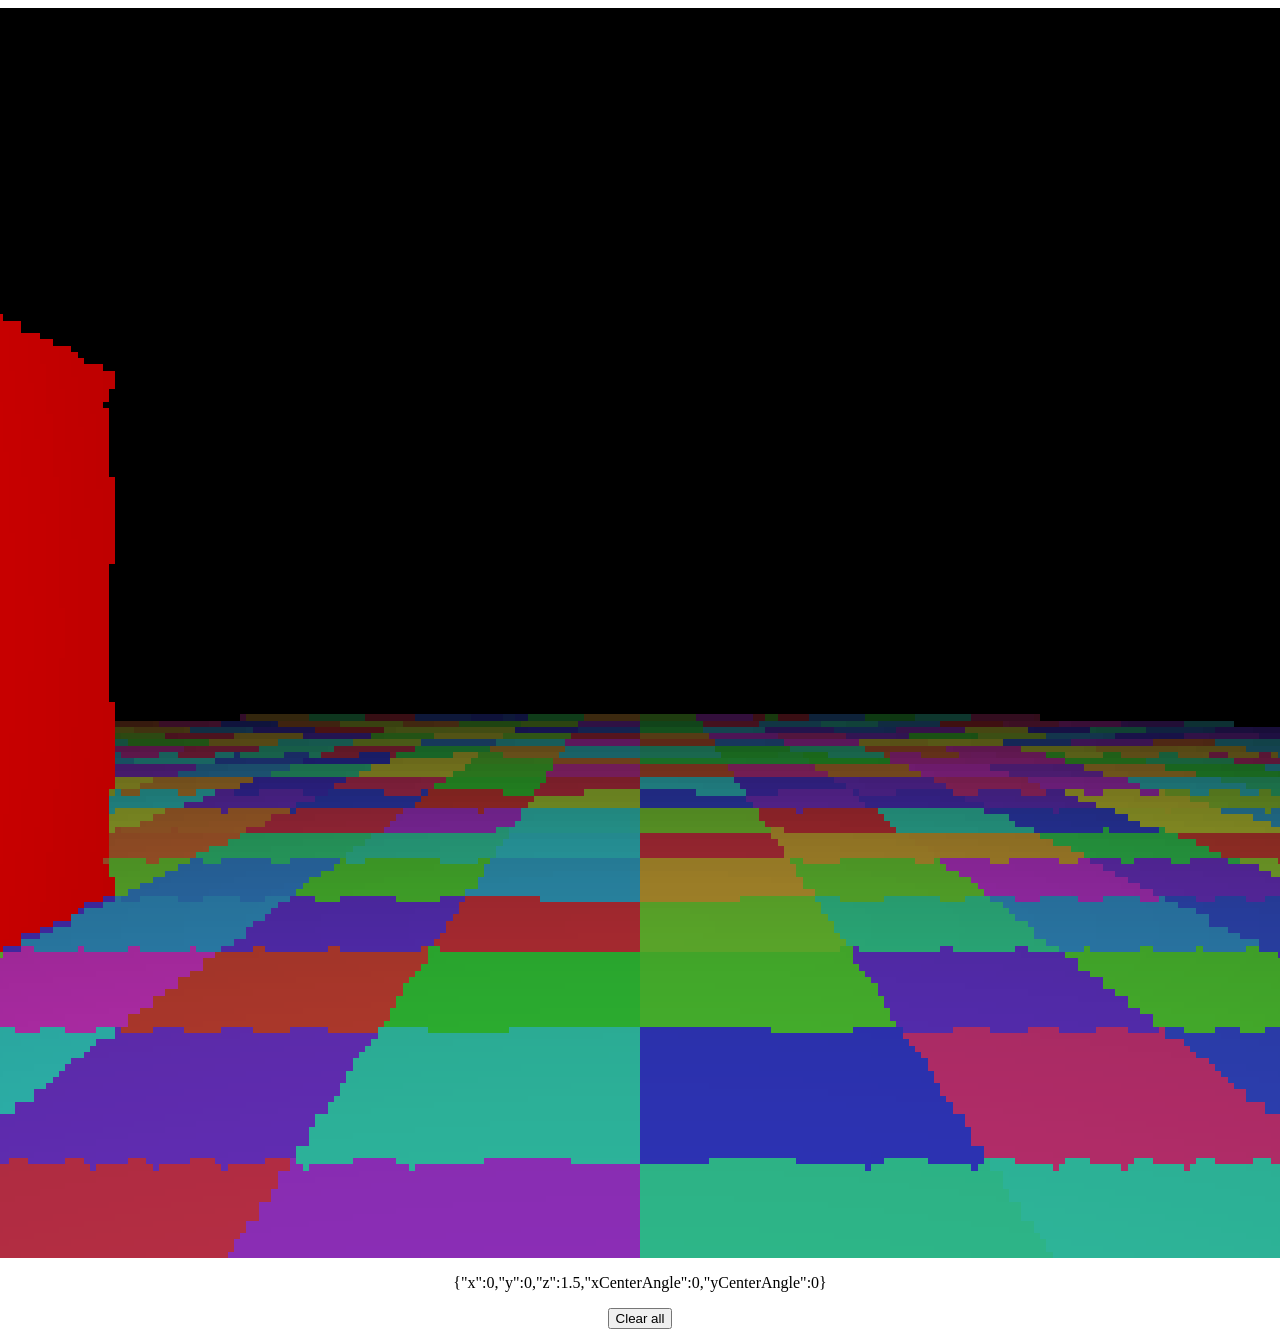
==== raytracer.html @ cf41a992 "THE RAYTRACER IS SO COOL" ====
<!doctype html>
<html lang="en">
  <head>
    <meta charset="utf-8" />
    <meta name="viewport" content="width=device-width, initial-scale=1" />
    <title>Ray Tracer</title>
  </head>
  <body style="display: flex; justify-content: center; align-items: center; flex-direction: column">
    <canvas id="canvas"></canvas>
    <p id="stats"></p>
    <button onclick="document.body.innerHTML = ''">Clear all</button>
    <script>
      function drawRect(x, y, width, height, fillColor = "black", strokeColor = null, lineWidth = 1) {
        if (fillColor !== null) {
          ctx.fillStyle = fillColor;
          ctx.fillRect(x, y, width, height);
        }

        if (strokeColor !== null) {
          ctx.strokeStyle = strokeColor;
          ctx.lineWidth = lineWidth;
          ctx.strokeRect(x, y, width, height);
        }
      }

      const floorSize = 50;
      const floorColors = [];
      for (let i = 0; i < floorSize * 2; i++) {
        floorColors.push([]);
        for (let j = 0; j < floorSize * 2; j++) {
          floorColors[i].push({ h: Math.random() * 360, s: 60, l: 50 });
        }
      }

      const canvas = document.getElementById("canvas");
      const ctx = canvas.getContext("2d");

      canvas.width = 2500;
      canvas.height = 1250;

      const xDegs = 100;
      const yDegs = 50;
      const xScale = 0.25;
      const yScale = 0.25;

      const rayStep = 0.05;

      const width = canvas.width / (xDegs / xScale);
      const height = canvas.height / (yDegs / yScale);

      const viewDistance = 20;

      const player = { x: 0, y: 0, z: 1.5, xCenterAngle: 0, yCenterAngle: 0 };

      const rects = [
        [
          { x: 3, y: 3, z: 0 },
          { x: 6, y: 6, z: 3 },
          { h: 0, s: 100, l: 50 },
        ],
      ];

      for (let floorX = -50; floorX < 50; floorX++) {
        for (let floorY = -50; floorY < 50; floorY++) {
          rects.push;
        }
      }

      const maxBoxZ = Math.max(...rects.flatMap((r) => [r[0].z, r[1].z]));

      function handleInput() {
        const h = (player.xCenterAngle * Math.PI) / 180;
        const fx = Math.cos(h); // forward vector
        const fy = Math.sin(h);
        const pitchLimit = 90 - yDegs / 2;

        if (keysDown.has("KeyW")) {
          player.x += fx * move;
          player.y += fy * move;
        }
        if (keysDown.has("KeyS")) {
          player.x -= fx * move;
          player.y -= fy * move;
        }
        if (keysDown.has("KeyD")) {
          player.x += fy * move;
          player.y -= fx * move;
        } // right = (fy, -fx)
        if (keysDown.has("KeyA")) {
          player.x -= fy * move;
          player.y += fx * move;
        }

        if (keysDown.has("Space")) player.z += move;
        if (keysDown.has("ShiftLeft") || keysDown.has("ShiftRight")) player.z -= move;

        if (keysDown.has("ArrowUp")) {
          player.yCenterAngle = Math.max(-pitchLimit, player.yCenterAngle - moveAngle);
        }
        if (keysDown.has("ArrowDown")) {
          player.yCenterAngle = Math.min(pitchLimit, player.yCenterAngle + moveAngle);
        }
        if (keysDown.has("ArrowLeft")) {
          player.xCenterAngle = (player.xCenterAngle + moveAngle) % 360;
        }
        if (keysDown.has("ArrowRight")) {
          player.xCenterAngle = (player.xCenterAngle - moveAngle + 360) % 360;
        }
      }

      const buf = document.createElement("canvas");
      buf.width = xDegs / xScale;
      buf.height = yDegs / yScale;
      const bufCtx = buf.getContext("2d");
      const img = bufCtx.createImageData(buf.width, buf.height);

      function hslToRgb(h, s, l) {
        s /= 100;
        l /= 100;
        const k = (n) => (n + h / 30) % 12;
        const a = s * Math.min(l, 1 - l);
        const f = (n) => l - a * Math.max(-1, Math.min(k(n) - 3, Math.min(9 - k(n), 1)));
        return [f(0) * 255, f(8) * 255, f(4) * 255];
      }

      function setPixel(i, j, h, s, l) {
        const [r, g, b] = hslToRgb(h, s, l);
        const p = (j * buf.width + i) * 4;
        img.data[p] = r;
        img.data[p + 1] = g;
        img.data[p + 2] = b;
        img.data[p + 3] = 255;
      }

      function loop() {
        const t0 = performance.now();
        handleInput();

        const th = (player.xCenterAngle * Math.PI) / 180;
        const ph = (player.yCenterAngle * Math.PI) / 180;

        const fwd = { x: Math.cos(th) * Math.cos(ph), y: Math.sin(th) * Math.cos(ph), z: -Math.sin(ph) };
        const right = { x: Math.sin(th), y: -Math.cos(th), z: 0 };
        const up = { x: Math.cos(th) * Math.sin(ph), y: Math.sin(th) * Math.sin(ph), z: Math.cos(ph) };

        const xCells = xDegs / xScale;
        const yCells = yDegs / yScale;
        const aMax = Math.tan((xDegs / 2) * (Math.PI / 180));
        const bMax = (aMax * canvas.height) / canvas.width;

        img.data.fill(0);

        for (let i = 0; i < xCells; i++) {
          for (let j = 0; j < yCells; j++) {
            const a = (((i + 0.5) / xCells) * 2 - 1) * aMax; // -aMax (left) to +aMax (right)
            const b = (1 - ((j + 0.5) / yCells) * 2) * bMax; // +bMax (top) to -bMax (bottom)

            let dx = fwd.x + right.x * a + up.x * b;
            let dy = fwd.y + right.y * a + up.y * b;
            let dz = fwd.z + right.z * a + up.z * b;
            const len = Math.hypot(dx, dy, dz);

            const x = player.x + (dx / len) * viewDistance;
            const y = player.y + (dy / len) * viewDistance;
            const z = player.z + (dz / len) * viewDistance;

            for (let distance = 0; distance < viewDistance; distance += Math.max(rayStep, distance * 0.02)) {
              const dX = x - player.x;
              const dY = y - player.y;
              const dZ = z - player.z;

              const tracedX = player.x + (dX * distance) / viewDistance;
              const tracedY = player.y + (dY * distance) / viewDistance;
              const tracedZ = player.z + (dZ * distance) / viewDistance;

              let hitRect = false;

              for (const rect of rects) {
                if (
                  tracedX <= Math.max(rect[0].x, rect[1].x) &&
                  tracedX >= Math.min(rect[0].x, rect[1].x) &&
                  tracedY <= Math.max(rect[0].y, rect[1].y) &&
                  tracedY >= Math.min(rect[0].y, rect[1].y) &&
                  tracedZ <= Math.max(rect[0].z, rect[1].z) &&
                  tracedZ >= Math.min(rect[0].z, rect[1].z)
                ) {
                  const fade = (viewDistance - distance) / viewDistance; // 1 up close, 0 far away
                  const light = rect[2].l * (0.25 + 0.75 * fade);
                  setPixel(i, j, rect[2].h, rect[2].s, light);
                  hitRect = true;
                  break;
                }
              }

              if (hitRect) break;
              if (tracedZ <= 0) {
                const tile = floorColors[Math.floor(tracedX) + floorSize]?.[Math.floor(tracedY) + floorSize];
                if (tile) {
                  const fade = (viewDistance - distance) / viewDistance;
                  setPixel(i, j, tile.h, tile.s, tile.l * (0.25 + 0.75 * fade));
                }
                break; // the ray is underground either way, so stop marching
              }
              if (dZ > 0 && tracedZ > maxBoxZ) break;
            }
          }
        }
        if (document.getElementById("stats").textContent !== JSON.stringify(player)) document.getElementById("stats").textContent = JSON.stringify(player);
        console.log((performance.now() - t0).toFixed(1) + " ms");
        bufCtx.putImageData(img, 0, 0);
        ctx.fillStyle = "black";
        ctx.fillRect(0, 0, canvas.width, canvas.height);
        ctx.imageSmoothingEnabled = false; // keep the blocky look instead of blurring
        ctx.drawImage(buf, 0, 0, canvas.width, canvas.height);
        setTimeout(() => {
          requestAnimationFrame(loop);
        }, 0);
      }

      const keysDown = new Set();
      const trackedKeys = new Set(["KeyW", "KeyA", "KeyS", "KeyD", "ShiftLeft", "ShiftRight", "Space", "ArrowUp", "ArrowDown", "ArrowLeft", "ArrowRight"]);

      const move = 0.05;

      const moveAngle = 1;

      window.addEventListener("keydown", (event) => {
        if (!trackedKeys.has(event.code)) return;

        event.preventDefault(); // Stops arrows/space from scrolling the page
        keysDown.add(event.code);
      });

      window.addEventListener("keyup", (event) => {
        keysDown.delete(event.code);
      });

      requestAnimationFrame(loop);
    </script>
  </body>
</html>
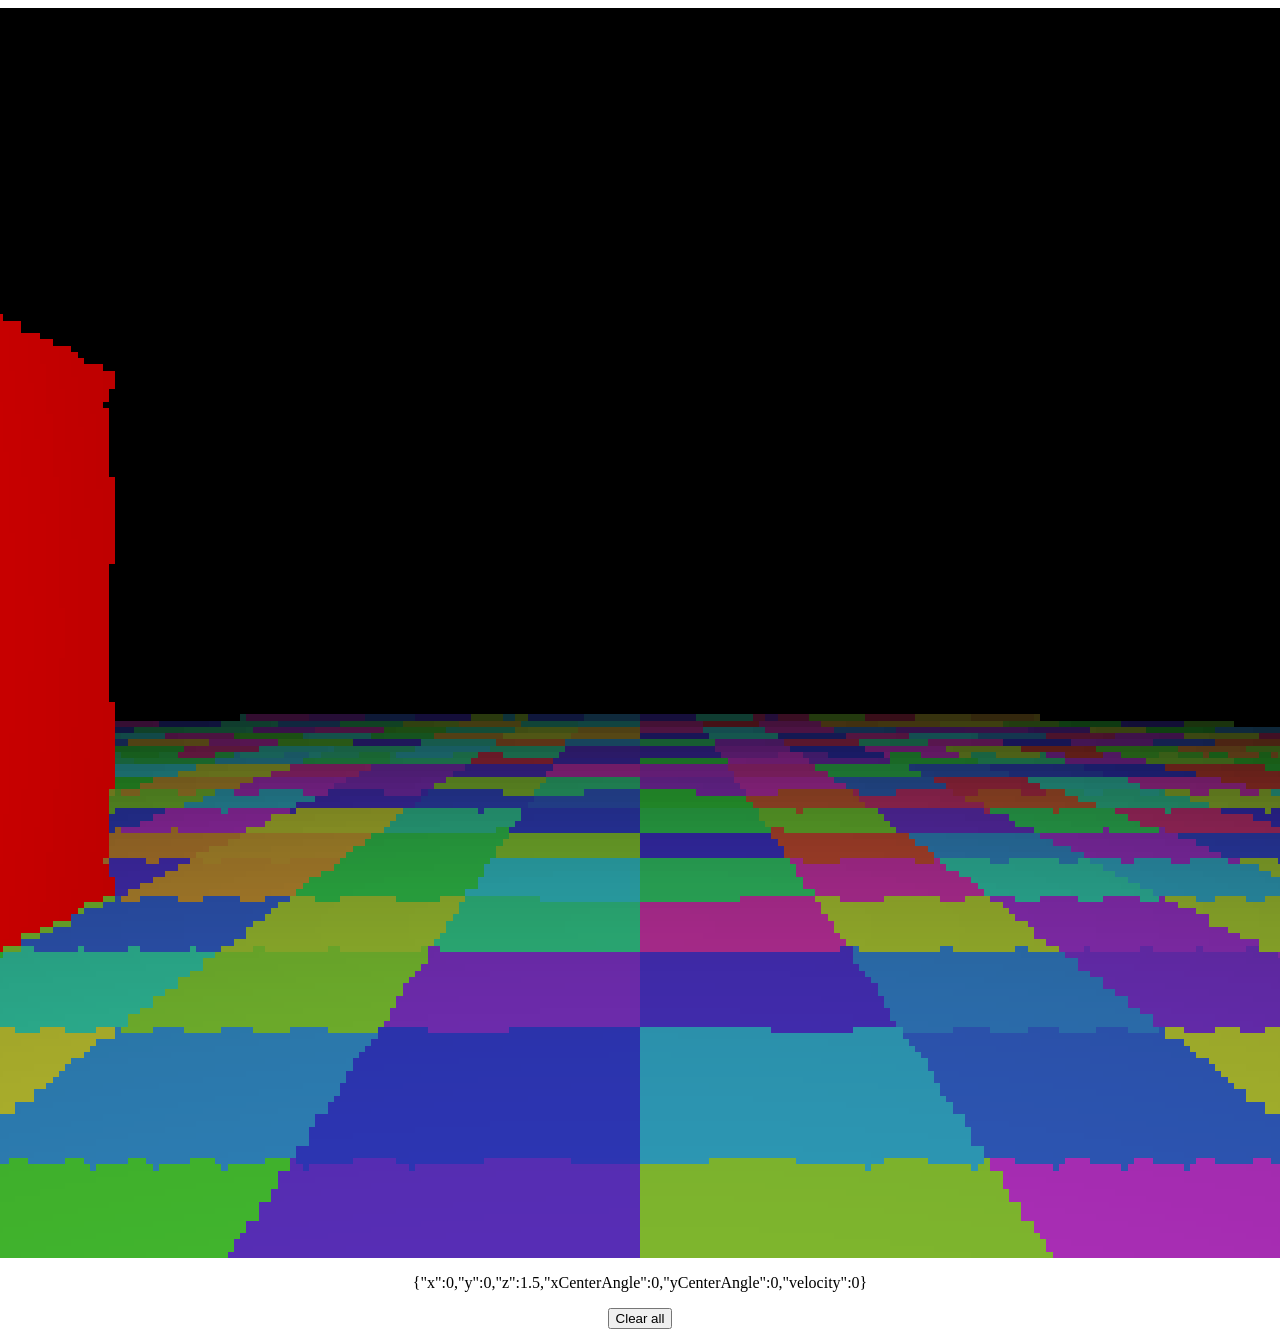
==== commit ed426371: "added mouse movement" ====
--- a/raytracer.html
+++ b/raytracer.html
@@ -23,6 +23,28 @@
         }
       }
 
+      function updateBody() {
+        const base = player.z - 1.5; // feet height, so the body follows jumps and falls
+        const px = player.x;
+        const py = player.y;
+
+        const set = (rect, x0, y0, z0, x1, y1, z1) => {
+          rect[0].x = x0;
+          rect[0].y = y0;
+          rect[0].z = z0;
+          rect[1].x = x1;
+          rect[1].y = y1;
+          rect[1].z = z1;
+        };
+
+        // legs: 0.5 x 0.5, z 0 to 0.65, 0.25 gap between them
+        set(rects[bodyStart], px - 0.25, py - 0.625, base, px + 0.25, py - 0.125, base + 0.65);
+        set(rects[bodyStart + 1], px - 0.25, py + 0.125, base, px + 0.25, py + 0.625, base + 0.65);
+
+        // torso: 0.5 x 1.25, z 0.65 to 1.3
+        set(rects[bodyStart + 2], px - 0.25, py - 0.625, base + 0.65, px + 0.25, py + 0.625, base + 1.3);
+      }
+
       const floorSize = 50;
       const floorColors = [];
       for (let i = 0; i < floorSize * 2; i++) {
@@ -31,26 +53,6 @@
           floorColors[i].push({ h: Math.random() * 360, s: 60, l: 50 });
         }
       }
-
-      const canvas = document.getElementById("canvas");
-      const ctx = canvas.getContext("2d");
-
-      canvas.width = 2500;
-      canvas.height = 1250;
-
-      const xDegs = 100;
-      const yDegs = 50;
-      const xScale = 0.25;
-      const yScale = 0.25;
-
-      const rayStep = 0.05;
-
-      const width = canvas.width / (xDegs / xScale);
-      const height = canvas.height / (yDegs / yScale);
-
-      const viewDistance = 20;
-
-      const player = { x: 0, y: 0, z: 1.5, xCenterAngle: 0, yCenterAngle: 0 };
 
       const rects = [
         [
@@ -60,6 +62,50 @@
         ],
       ];
 
+      /*const bodyStart = rects.length; // index of the first body part
+      rects.push(
+        [
+          { x: 0, y: 0, z: 0 },
+          { x: 0, y: 0, z: 0 },
+          { h: 220, s: 70, l: 40 },
+        ], // left leg
+        [
+          { x: 0, y: 0, z: 0 },
+          { x: 0, y: 0, z: 0 },
+          { h: 220, s: 70, l: 40 },
+        ], // right leg
+        [
+          { x: 0, y: 0, z: 0 },
+          { x: 0, y: 0, z: 0 },
+          { h: 120, s: 60, l: 40 },
+        ], // torso
+      );*/
+
+      const canvas = document.getElementById("canvas");
+      const ctx = canvas.getContext("2d");
+
+      canvas.width = 2500;
+      canvas.height = 1250;
+
+      const xDegs = 100;
+      const yDegs = 50;
+      const xScale = 0.25;
+      const yScale = 0.25;
+
+      const rayStep = 0.05;
+
+      const gravity = 0.05;
+      const jumpVelocity = 0.75;
+
+      const width = canvas.width / (xDegs / xScale);
+      const height = canvas.height / (yDegs / yScale);
+
+      const viewDistance = 20;
+
+      const player = { x: 0, y: 0, z: 1.5, xCenterAngle: 0, yCenterAngle: 0, velocity: 0 };
+
+      let touchingFloor = true;
+
       for (let floorX = -50; floorX < 50; floorX++) {
         for (let floorY = -50; floorY < 50; floorY++) {
           rects.push;
@@ -91,8 +137,11 @@
           player.y += fx * move;
         }
 
-        if (keysDown.has("Space")) player.z += move;
-        if (keysDown.has("ShiftLeft") || keysDown.has("ShiftRight")) player.z -= move;
+        if (keysDown.has("Space") && player.z === 1.5) {
+          player.velocity += jumpVelocity;
+          player.z += 0.01;
+        }
+        //if (keysDown.has("ShiftLeft") || keysDown.has("ShiftRight")) player.z -= move;
 
         if (keysDown.has("ArrowUp")) {
           player.yCenterAngle = Math.max(-pitchLimit, player.yCenterAngle - moveAngle);
@@ -135,6 +184,7 @@
       function loop() {
         const t0 = performance.now();
         handleInput();
+        //updateBody();
 
         const th = (player.xCenterAngle * Math.PI) / 180;
         const ph = (player.yCenterAngle * Math.PI) / 180;
@@ -212,6 +262,16 @@
         ctx.fillRect(0, 0, canvas.width, canvas.height);
         ctx.imageSmoothingEnabled = false; // keep the blocky look instead of blurring
         ctx.drawImage(buf, 0, 0, canvas.width, canvas.height);
+
+        if (player.z > 1.5 || !touchingFloor) {
+          player.velocity -= gravity;
+        } else {
+          player.velocity = 0;
+          player.z = 1.5;
+        }
+
+        player.z += player.velocity;
+
         setTimeout(() => {
           requestAnimationFrame(loop);
         }, 0);
@@ -220,7 +280,7 @@
       const keysDown = new Set();
       const trackedKeys = new Set(["KeyW", "KeyA", "KeyS", "KeyD", "ShiftLeft", "ShiftRight", "Space", "ArrowUp", "ArrowDown", "ArrowLeft", "ArrowRight"]);
 
-      const move = 0.05;
+      const move = 0.15;
 
       const moveAngle = 1;
 
@@ -233,6 +293,24 @@
 
       window.addEventListener("keyup", (event) => {
         keysDown.delete(event.code);
+      });
+
+      const mouseSensitivity = 0.08; // degrees per pixel of mouse movement
+
+      canvas.addEventListener("click", () => {
+        canvas.requestPointerLock();
+      });
+
+      window.addEventListener("mousemove", (event) => {
+        if (document.pointerLockElement !== canvas) return;
+
+        const pitchLimit = 90 - yDegs / 2; // keep this the same as in handleInput
+
+        // mouse right -> turn right (angle goes down, matching your ArrowRight)
+        player.xCenterAngle = (((player.xCenterAngle - event.movementX * mouseSensitivity) % 360) + 360) % 360;
+
+        // mouse down -> look down (positive pitch is down, matching your ArrowDown)
+        player.yCenterAngle = Math.max(-pitchLimit, Math.min(pitchLimit, player.yCenterAngle + event.movementY * mouseSensitivity));
       });
 
       requestAnimationFrame(loop);
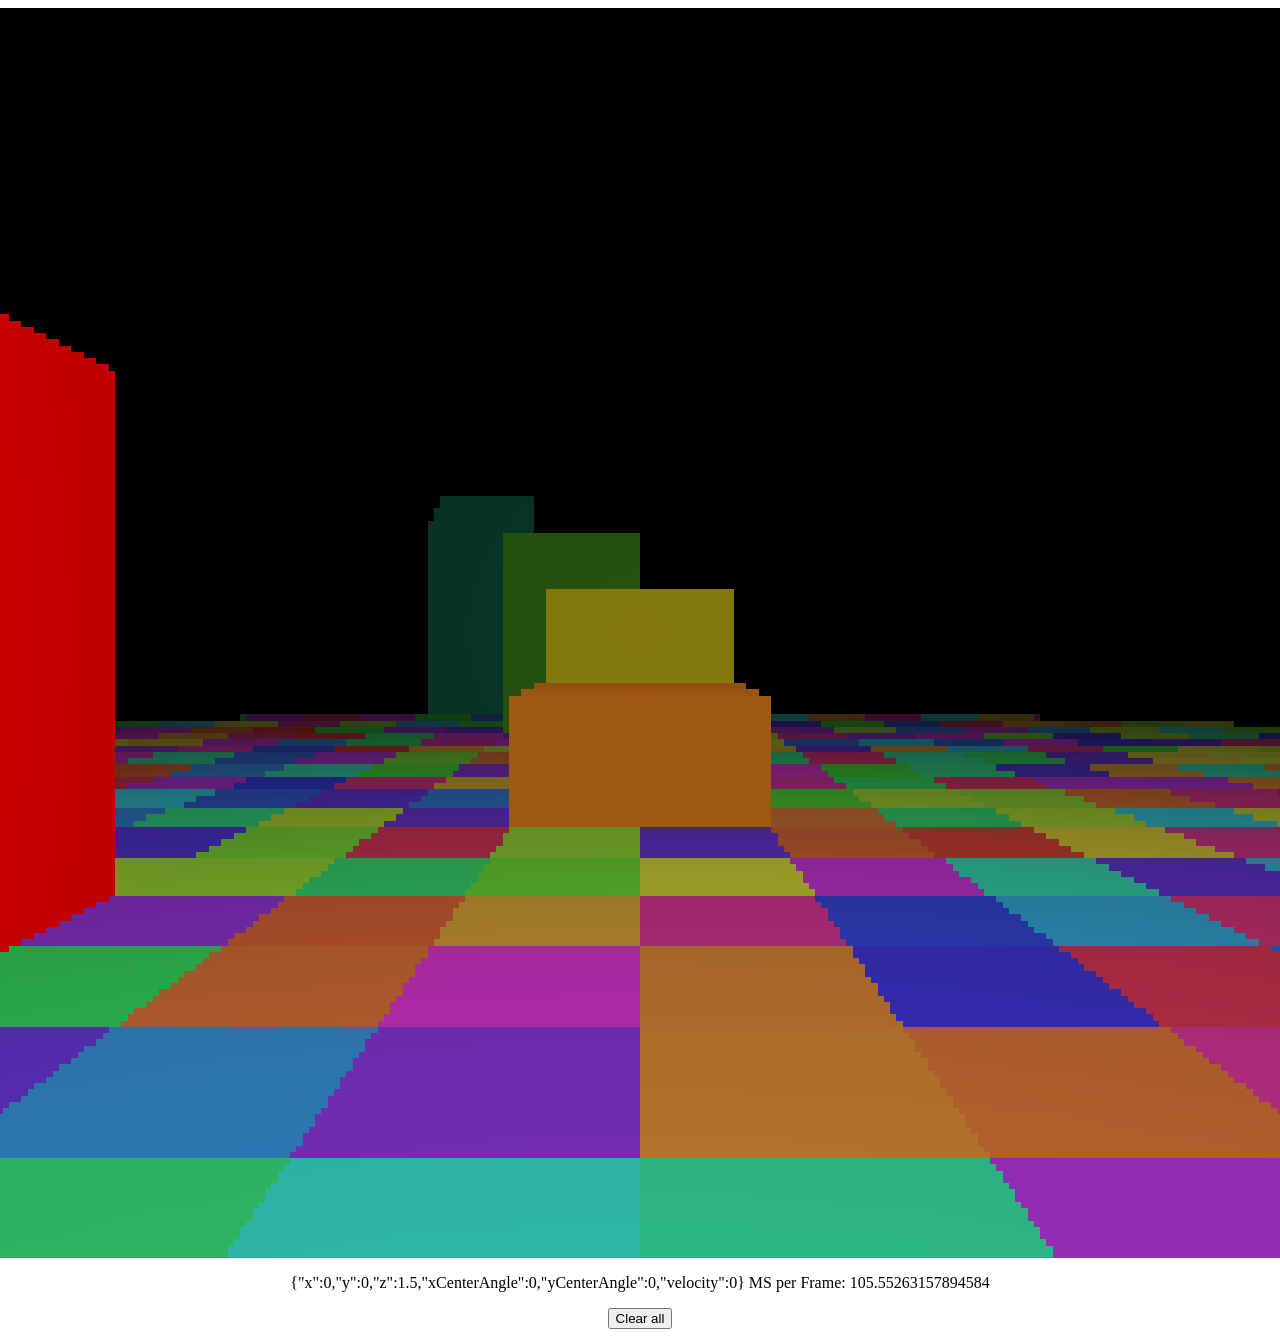
==== commit 142e6a02: "removed raymarching now it calculates the intersection point automatically, picking the closest one," ====
--- a/raytracer.html
+++ b/raytracer.html
@@ -10,6 +10,41 @@
     <p id="stats"></p>
     <button onclick="document.body.innerHTML = ''">Clear all</button>
     <script>
+      function findIntersection(rect, uX, uY, uZ) {
+        const xFace = player.x < rect[4] ? rect[4] : rect[3]; // since rect[3] is min x and rect[4] is max x
+        const yFace = player.y < rect[6] ? rect[6] : rect[5]; // repeat
+        const zFace = player.z < rect[8] ? rect[8] : rect[7];
+
+        const xT = (xFace - player.x) / uX;
+        const yT = (yFace - player.y) / uY;
+        const zT = (zFace - player.z) / uZ;
+
+        const maxX = rect[3];
+        const minX = rect[4];
+        const maxY = rect[5];
+        const minY = rect[6];
+        const maxZ = rect[7];
+        const minZ = rect[8];
+
+        const xPred = { y: player.y + uY * xT, z: player.z + uZ * xT };
+        const yPred = { x: player.x + uX * yT, z: player.z + uZ * yT };
+        const zPred = { y: player.y + uY * zT, x: player.x + uX * zT };
+
+        let t = Infinity;
+
+        if (xT > 0 && xPred.y >= minY && xPred.y <= maxY && xPred.z >= minZ && xPred.z <= maxZ && xT < t) {
+          t = xT;
+        }
+        if (yT > 0 && yPred.x >= minX && yPred.x <= maxX && yPred.z >= minZ && yPred.z <= maxZ && yT < t) {
+          t = yT;
+        }
+        if (zT > 0 && zPred.x >= minX && zPred.x <= maxX && zPred.y >= minY && zPred.y <= maxY && zT < t) {
+          t = zT;
+        }
+
+        return t;
+      }
+
       function drawRect(x, y, width, height, fillColor = "black", strokeColor = null, lineWidth = 1) {
         if (fillColor !== null) {
           ctx.fillStyle = fillColor;
@@ -45,6 +80,42 @@
         set(rects[bodyStart + 2], px - 0.25, py - 0.625, base + 0.65, px + 0.25, py + 0.625, base + 1.3);
       }
 
+      function updateVertical() {
+        touchingFloor = false;
+
+        player.velocity -= gravity;
+        player.z += player.velocity;
+
+        // 1. the z = 0 ground plane (not a rect)
+        if (player.z - feetOffset < 0) {
+          player.z = feetOffset;
+          player.velocity = 0;
+          touchingFloor = true;
+        }
+
+        // 2. boxes
+        if (checkCollisions()) {
+          if (player.velocity <= 0) {
+            // moving down: landed on something. Snap feet to the top of the box we're inside.
+            const feet = player.z - feetOffset;
+            let top = -Infinity;
+            for (let i = 0; i < rects.length; i++) {
+              // use bodyStart instead of rects.length once the body is back
+              const r = rects[i];
+              if (areTouching(playerBox(), r)) {
+                top = Math.max(top, Math.max(r[0].z, r[1].z));
+              }
+            }
+            player.z = top + feetOffset + 0.0001; // tiny gap so resting doesn't count as overlap
+            touchingFloor = true;
+          } else {
+            // moving up: hit a ceiling. Back out and start falling.
+            player.z -= player.velocity;
+          }
+          player.velocity = 0;
+        }
+      }
+
       const floorSize = 50;
       const floorColors = [];
       for (let i = 0; i < floorSize * 2; i++) {
@@ -59,27 +130,80 @@
           { x: 3, y: 3, z: 0 },
           { x: 6, y: 6, z: 3 },
           { h: 0, s: 100, l: 50 },
+        ], // original red box
+
+        // stepping pillars, heading out along +x (the way you face at the start)
+        [
+          { x: 8, y: -1, z: 0 },
+          { x: 10, y: 1, z: 1 },
+          { h: 30, s: 80, l: 50 },
+        ],
+        [
+          { x: 11.5, y: -1, z: 0 },
+          { x: 13.5, y: 1, z: 2 },
+          { h: 55, s: 80, l: 50 },
+        ],
+        [
+          { x: 15.5, y: 0, z: 0 },
+          { x: 17.5, y: 2, z: 3 },
+          { h: 100, s: 70, l: 45 },
+        ],
+        [
+          { x: 19.5, y: 2, z: 0 },
+          { x: 21.5, y: 4, z: 4 },
+          { h: 160, s: 70, l: 45 },
+        ],
+        [
+          { x: 23, y: 4, z: 0 },
+          { x: 25, y: 6, z: 5 },
+          { h: 200, s: 75, l: 50 },
+        ],
+
+        // goal platform
+        [
+          { x: 27, y: 6, z: 0 },
+          { x: 33, y: 12, z: 5 },
+          { h: 280, s: 70, l: 50 },
+        ],
+
+        // test ceiling
+        [
+          { x: -5, y: -5, z: 5 },
+          { x: -10, y: -10, z: 8 },
+          { h: 60, s: 75, l: 50 },
         ],
       ];
 
+      for (const rect of rects) {
+        rect[3] = Math.max(rect[0].x, rect[1].x);
+        rect[4] = Math.min(rect[0].x, rect[1].x);
+        rect[5] = Math.max(rect[0].y, rect[1].y);
+        rect[6] = Math.min(rect[0].y, rect[1].y);
+        rect[7] = Math.max(rect[0].z, rect[1].z);
+        rect[8] = Math.min(rect[0].z, rect[1].z);
+      }
+
+      let totalDelay = 0;
+      let delaysCounted = 0;
+
       /*const bodyStart = rects.length; // index of the first body part
-      rects.push(
-        [
-          { x: 0, y: 0, z: 0 },
-          { x: 0, y: 0, z: 0 },
-          { h: 220, s: 70, l: 40 },
-        ], // left leg
-        [
-          { x: 0, y: 0, z: 0 },
-          { x: 0, y: 0, z: 0 },
-          { h: 220, s: 70, l: 40 },
-        ], // right leg
-        [
-          { x: 0, y: 0, z: 0 },
-          { x: 0, y: 0, z: 0 },
-          { h: 120, s: 60, l: 40 },
-        ], // torso
-      );*/
+            rects.push(
+              [
+                { x: 0, y: 0, z: 0 },
+                { x: 0, y: 0, z: 0 },
+                { h: 220, s: 70, l: 40 },
+              ], // left leg
+              [
+                { x: 0, y: 0, z: 0 },
+                { x: 0, y: 0, z: 0 },
+                { h: 220, s: 70, l: 40 },
+              ], // right leg
+              [
+                { x: 0, y: 0, z: 0 },
+                { x: 0, y: 0, z: 0 },
+                { h: 120, s: 60, l: 40 },
+              ], // torso
+            );*/
 
       const canvas = document.getElementById("canvas");
       const ctx = canvas.getContext("2d");
@@ -106,13 +230,37 @@
 
       let touchingFloor = true;
 
-      for (let floorX = -50; floorX < 50; floorX++) {
-        for (let floorY = -50; floorY < 50; floorY++) {
-          rects.push;
-        }
-      }
+      const feetOffset = 1.5; // eye to feet
 
       const maxBoxZ = Math.max(...rects.flatMap((r) => [r[0].z, r[1].z]));
+
+      function areTouching(a, b) {
+        const overlap = (a0, a1, b0, b1) => Math.min(a0, a1) < Math.max(b0, b1) && Math.max(a0, a1) > Math.min(b0, b1);
+
+        return overlap(a[0].x, a[1].x, b[0].x, b[1].x) && overlap(a[0].y, a[1].y, b[0].y, b[1].y) && overlap(a[0].z, a[1].z, b[0].z, b[1].z);
+      }
+
+      function checkCollisions() {
+        const half = 0.25; // player half-width in x and y
+        const me = playerBox();
+
+        // when you re-enable the body, replace rects.length with bodyStart
+        // so the player doesn't collide with their own body
+        const solidCount = rects.length;
+
+        for (let i = 0; i < solidCount; i++) {
+          if (areTouching(me, rects[i])) return true;
+        }
+        return false;
+      }
+
+      function playerBox() {
+        const half = 0.25;
+        return [
+          { x: player.x - half, y: player.y - half, z: player.z - feetOffset },
+          { x: player.x + half, y: player.y + half, z: player.z + 0.2 },
+        ];
+      }
 
       function handleInput() {
         const h = (player.xCenterAngle * Math.PI) / 180;
@@ -122,24 +270,31 @@
 
         if (keysDown.has("KeyW")) {
           player.x += fx * move;
+          if (checkCollisions()) player.x -= fx * move;
           player.y += fy * move;
+          if (checkCollisions()) player.y -= fy * move;
         }
         if (keysDown.has("KeyS")) {
           player.x -= fx * move;
+          if (checkCollisions()) player.x += fx * move;
           player.y -= fy * move;
+          if (checkCollisions()) player.y += fy * move;
         }
         if (keysDown.has("KeyD")) {
           player.x += fy * move;
+          if (checkCollisions()) player.x -= fy * move;
           player.y -= fx * move;
+          if (checkCollisions()) player.y += fx * move;
         } // right = (fy, -fx)
         if (keysDown.has("KeyA")) {
           player.x -= fy * move;
+          if (checkCollisions()) player.x += fy * move;
           player.y += fx * move;
-        }
-
-        if (keysDown.has("Space") && player.z === 1.5) {
+          if (checkCollisions()) player.y -= fx * move;
+        }
+
+        if (keysDown.has("Space") && touchingFloor) {
           player.velocity += jumpVelocity;
-          player.z += 0.01;
         }
         //if (keysDown.has("ShiftLeft") || keysDown.has("ShiftRight")) player.z -= move;
 
@@ -184,6 +339,8 @@
       function loop() {
         const t0 = performance.now();
         handleInput();
+        updateVertical();
+
         //updateBody();
 
         const th = (player.xCenterAngle * Math.PI) / 180;
@@ -214,64 +371,62 @@
             const y = player.y + (dy / len) * viewDistance;
             const z = player.z + (dz / len) * viewDistance;
 
-            for (let distance = 0; distance < viewDistance; distance += Math.max(rayStep, distance * 0.02)) {
-              const dX = x - player.x;
-              const dY = y - player.y;
-              const dZ = z - player.z;
-
-              const tracedX = player.x + (dX * distance) / viewDistance;
-              const tracedY = player.y + (dY * distance) / viewDistance;
-              const tracedZ = player.z + (dZ * distance) / viewDistance;
-
-              let hitRect = false;
-
-              for (const rect of rects) {
-                if (
-                  tracedX <= Math.max(rect[0].x, rect[1].x) &&
-                  tracedX >= Math.min(rect[0].x, rect[1].x) &&
-                  tracedY <= Math.max(rect[0].y, rect[1].y) &&
-                  tracedY >= Math.min(rect[0].y, rect[1].y) &&
-                  tracedZ <= Math.max(rect[0].z, rect[1].z) &&
-                  tracedZ >= Math.min(rect[0].z, rect[1].z)
-                ) {
-                  const fade = (viewDistance - distance) / viewDistance; // 1 up close, 0 far away
-                  const light = rect[2].l * (0.25 + 0.75 * fade);
-                  setPixel(i, j, rect[2].h, rect[2].s, light);
-                  hitRect = true;
-                  break;
-                }
+            const uX = dx / len;
+            const uY = dy / len;
+            const uZ = dz / len;
+
+            let t = Infinity;
+            let chosenRect = null;
+
+            for (const rect of rects) {
+              let rT = findIntersection(rect, uX, uY, uZ);
+              if (rT < t) {
+                t = rT;
+                chosenRect = rect;
               }
-
-              if (hitRect) break;
-              if (tracedZ <= 0) {
-                const tile = floorColors[Math.floor(tracedX) + floorSize]?.[Math.floor(tracedY) + floorSize];
-                if (tile) {
-                  const fade = (viewDistance - distance) / viewDistance;
-                  setPixel(i, j, tile.h, tile.s, tile.l * (0.25 + 0.75 * fade));
-                }
-                break; // the ray is underground either way, so stop marching
+            }
+
+            let hitRect = false;
+
+            if (t !== Infinity && t < viewDistance) {
+              const intersection = { x: player.x + uX * t, y: player.y + uY * t, z: player.z + uZ * t };
+
+              const dist = Math.hypot(intersection.x - player.x, intersection.y - player.y, intersection.z - player.z);
+              const fade = (viewDistance - dist) / viewDistance;
+              setPixel(i, j, chosenRect[2].h, chosenRect[2].s, chosenRect[2].l * (0.25 + 0.75 * fade));
+
+              hitRect = true;
+            }
+
+            if (hitRect) continue;
+
+            if (uZ >= 0) continue; // ray points at or above the horizon, so it never reaches the floor
+
+            const ft = -player.z / uZ;
+            if (ft < viewDistance) {
+              const hitX = player.x + uX * ft;
+              const hitY = player.y + uY * ft;
+              const tile = floorColors[Math.floor(hitX) + floorSize]?.[Math.floor(hitY) + floorSize];
+              if (tile) {
+                const fade = (viewDistance - ft) / viewDistance;
+                setPixel(i, j, tile.h, tile.s, tile.l * (0.25 + 0.75 * fade));
               }
-              if (dZ > 0 && tracedZ > maxBoxZ) break;
             }
+
+            if (uZ > 0 && tracedZ > maxBoxZ) break;
           }
         }
-        if (document.getElementById("stats").textContent !== JSON.stringify(player)) document.getElementById("stats").textContent = JSON.stringify(player);
-        console.log((performance.now() - t0).toFixed(1) + " ms");
+
+        totalDelay += performance.now() - t0;
+        delaysCounted += 1;
+        const stat = JSON.stringify(player) + " MS per Frame: " + Number(totalDelay / delaysCounted);
+
+        if (document.getElementById("stats").textContent !== stat) document.getElementById("stats").textContent = stat;
         bufCtx.putImageData(img, 0, 0);
         ctx.fillStyle = "black";
         ctx.fillRect(0, 0, canvas.width, canvas.height);
         ctx.imageSmoothingEnabled = false; // keep the blocky look instead of blurring
         ctx.drawImage(buf, 0, 0, canvas.width, canvas.height);
-
-        if (player.z > 1.5 || !touchingFloor) {
-          player.velocity -= gravity;
-        } else {
-          player.velocity = 0;
-          player.z = 1.5;
-        }
-
-        player.z += player.velocity;
-
         setTimeout(() => {
           requestAnimationFrame(loop);
         }, 0);
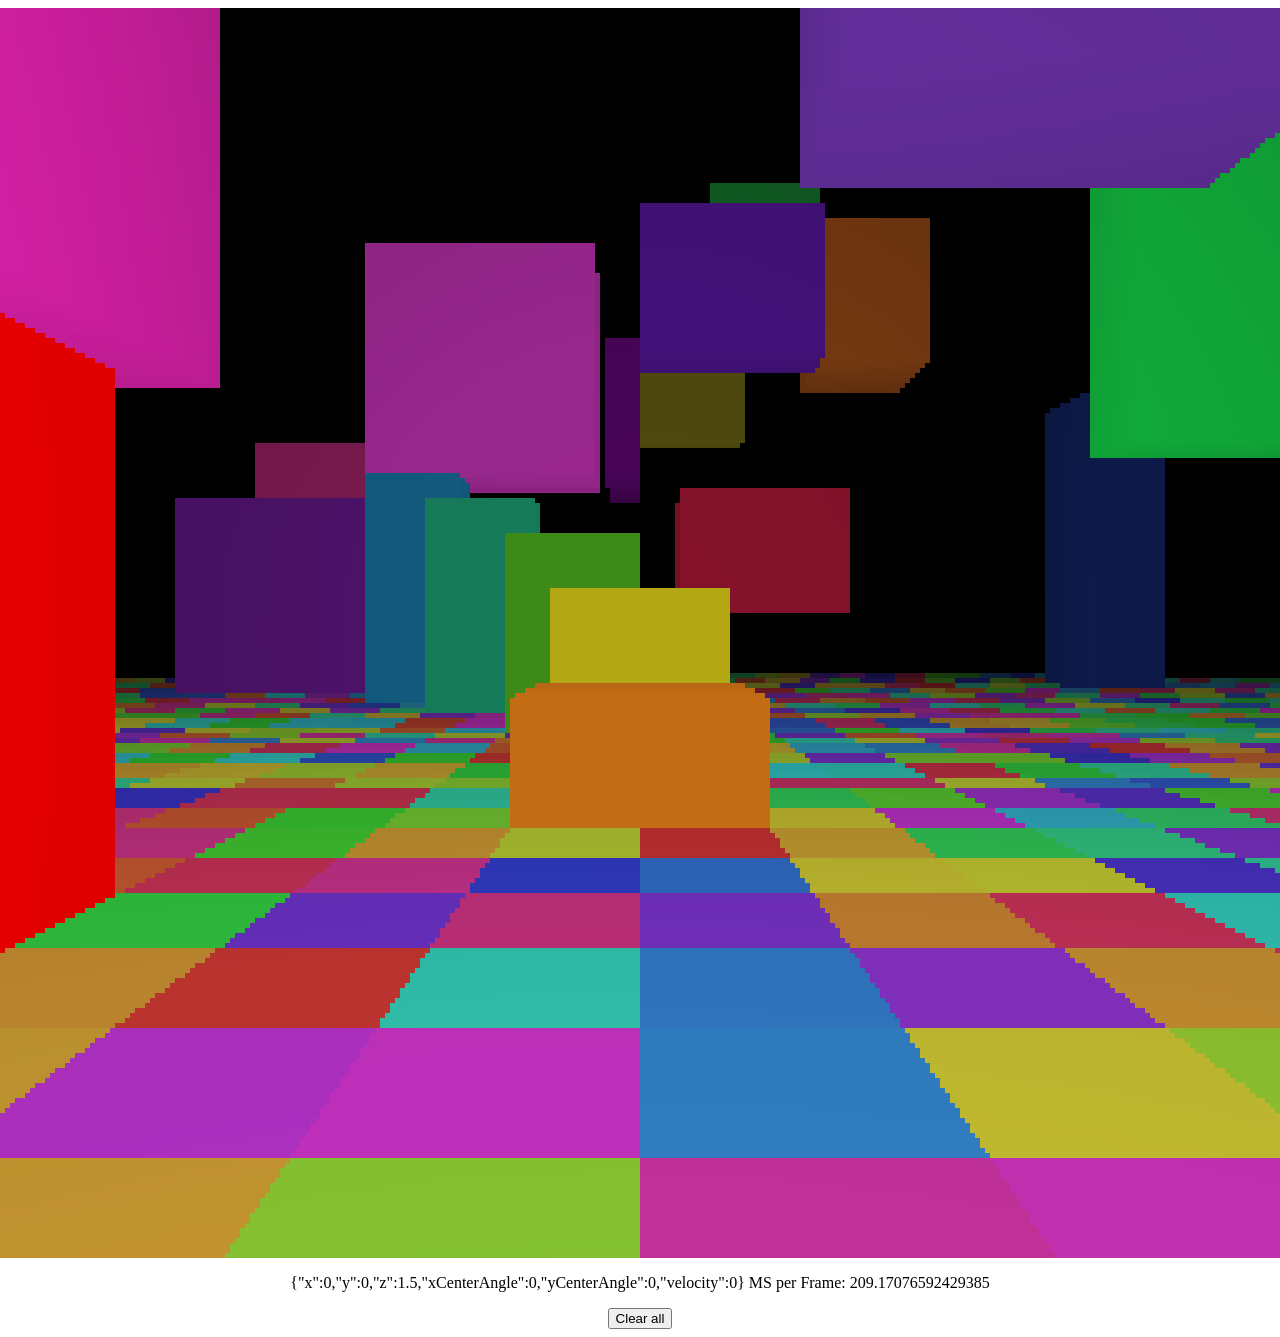
==== commit 3b9a682a: "worked on new raycasting sys" ====
--- a/raytracer.html
+++ b/raytracer.html
@@ -26,20 +26,28 @@
         const maxZ = rect[7];
         const minZ = rect[8];
 
-        const xPred = { y: player.y + uY * xT, z: player.z + uZ * xT };
-        const yPred = { x: player.x + uX * yT, z: player.z + uZ * yT };
-        const zPred = { y: player.y + uY * zT, x: player.x + uX * zT };
-
         let t = Infinity;
 
-        if (xT > 0 && xPred.y >= minY && xPred.y <= maxY && xPred.z >= minZ && xPred.z <= maxZ && xT < t) {
-          t = xT;
-        }
-        if (yT > 0 && yPred.x >= minX && yPred.x <= maxX && yPred.z >= minZ && yPred.z <= maxZ && yT < t) {
-          t = yT;
-        }
-        if (zT > 0 && zPred.x >= minX && zPred.x <= maxX && zPred.y >= minY && zPred.y <= maxY && zT < t) {
-          t = zT;
+        if (xT > 0 && xT < t) {
+          const xPredy = player.y + uY * xT;
+          const xPredz = player.z + uZ * xT;
+          if (xPredy >= minY && xPredy <= maxY && xPredz >= minZ && xPredz <= maxZ) {
+            t = xT;
+          }
+        }
+        if (yT > 0 && yT < t) {
+          const yPredx = player.x + uX * yT;
+          const yPredz = player.z + uZ * yT;
+          if (yPredx >= minX && yPredx <= maxX && yPredz >= minZ && yPredz <= maxZ) {
+            t = yT;
+          }
+        }
+        if (zT > 0 && zT < t) {
+          const zPredy = player.y + uY * zT;
+          const zPredx = player.x + uX * zT;
+          if (zPredx >= minX && zPredx <= maxX && zPredy >= minY && zPredy <= maxY) {
+            t = zT;
+          }
         }
 
         return t;
@@ -56,6 +64,13 @@
           ctx.lineWidth = lineWidth;
           ctx.strokeRect(x, y, width, height);
         }
+      }
+
+      function tileHue(x, y) {
+        let n = (Math.imul(x, 374761393) + Math.imul(y, 668265263)) | 0;
+        n = Math.imul(n ^ (n >>> 13), 1274126177);
+        n ^= n >>> 16;
+        return (n >>> 0) % 360;
       }
 
       function updateBody() {
@@ -116,6 +131,35 @@
         }
       }
 
+      function makeBoxes(count, seed) {
+        let s = seed;
+        const rand = () => {
+          s |= 0;
+          s = (s + 0x6d2b79f5) | 0;
+          let t = Math.imul(s ^ (s >>> 15), 1 | s);
+          t = (t + Math.imul(t ^ (t >>> 7), 61 | t)) ^ t;
+          return ((t ^ (t >>> 14)) >>> 0) / 4294967296;
+        };
+        const between = (a, b) => Math.floor(a + rand() * (b - a + 1));
+
+        const boxes = [];
+        while (boxes.length < count) {
+          const x = between(-30, 30),
+            y = between(-30, 30),
+            z = between(0, 14);
+          const dx = between(1, 6),
+            dy = between(1, 6),
+            dz = between(1, 8);
+          if (Math.abs(x) < 3 && Math.abs(y) < 3) continue; // keep the spawn clear
+          boxes.push([
+            { x, y, z },
+            { x: x + dx, y: y + dy, z: z + dz },
+            { h: between(0, 360), s: between(50, 90), l: between(40, 70) },
+          ]);
+        }
+        return boxes;
+      }
+
       const floorSize = 50;
       const floorColors = [];
       for (let i = 0; i < floorSize * 2; i++) {
@@ -172,7 +216,10 @@
           { x: -10, y: -10, z: 8 },
           { h: 60, s: 75, l: 50 },
         ],
+        //
       ];
+
+      rects.push(...makeBoxes(100, 1));
 
       for (const rect of rects) {
         rect[3] = Math.max(rect[0].x, rect[1].x);
@@ -208,15 +255,22 @@
       const canvas = document.getElementById("canvas");
       const ctx = canvas.getContext("2d");
 
+      let avgMs = 0;
+
       canvas.width = 2500;
       canvas.height = 1250;
 
       const xDegs = 100;
       const yDegs = 50;
-      const xScale = 0.25;
-      const yScale = 0.25;
+      const xScale = 0.2;
+      const yScale = 0.2;
+      const xCells = xDegs / xScale;
+      const yCells = yDegs / yScale;
 
       const rayStep = 0.05;
+
+      const aMax = Math.tan((xDegs / 2) * (Math.PI / 180));
+      const bMax = (aMax * canvas.height) / canvas.width;
 
       const gravity = 0.05;
       const jumpVelocity = 0.75;
@@ -224,15 +278,16 @@
       const width = canvas.width / (xDegs / xScale);
       const height = canvas.height / (yDegs / yScale);
 
-      const viewDistance = 20;
+      const viewDistance = 40;
 
       const player = { x: 0, y: 0, z: 1.5, xCenterAngle: 0, yCenterAngle: 0, velocity: 0 };
 
       let touchingFloor = true;
 
-      const feetOffset = 1.5; // eye to feet
+      const feetOffset = 1.5;
 
       const maxBoxZ = Math.max(...rects.flatMap((r) => [r[0].z, r[1].z]));
+      const ts = new Float32Array(xCells * yCells);
 
       function areTouching(a, b) {
         const overlap = (a0, a1, b0, b1) => Math.min(a0, a1) < Math.max(b0, b1) && Math.max(a0, a1) > Math.min(b0, b1);
@@ -337,6 +392,16 @@
       }
 
       function loop() {
+        function cellDir(i, j) {
+          const a = (((i + 0.5) / xCells) * 2 - 1) * aMax;
+          const b = (1 - ((j + 0.5) / yCells) * 2) * bMax;
+          const dx = fwd.x + right.x * a + up.x * b;
+          const dy = fwd.y + right.y * a + up.y * b;
+          const dz = fwd.z + right.z * a + up.z * b;
+          const len = Math.hypot(dx, dy, dz);
+          return [dx / len, dy / len, dz / len];
+        }
+
         const t0 = performance.now();
         handleInput();
         updateVertical();
@@ -350,83 +415,117 @@
         const right = { x: Math.sin(th), y: -Math.cos(th), z: 0 };
         const up = { x: Math.cos(th) * Math.sin(ph), y: Math.sin(th) * Math.sin(ph), z: Math.cos(ph) };
 
-        const xCells = xDegs / xScale;
-        const yCells = yDegs / yScale;
-        const aMax = Math.tan((xDegs / 2) * (Math.PI / 180));
-        const bMax = (aMax * canvas.height) / canvas.width;
-
         img.data.fill(0);
+
+        ts.fill(Infinity);
 
         for (let i = 0; i < xCells; i++) {
           for (let j = 0; j < yCells; j++) {
-            const a = (((i + 0.5) / xCells) * 2 - 1) * aMax; // -aMax (left) to +aMax (right)
-            const b = (1 - ((j + 0.5) / yCells) * 2) * bMax; // +bMax (top) to -bMax (bottom)
-
-            let dx = fwd.x + right.x * a + up.x * b;
-            let dy = fwd.y + right.y * a + up.y * b;
-            let dz = fwd.z + right.z * a + up.z * b;
-            const len = Math.hypot(dx, dy, dz);
-
-            const x = player.x + (dx / len) * viewDistance;
-            const y = player.y + (dy / len) * viewDistance;
-            const z = player.z + (dz / len) * viewDistance;
-
-            const uX = dx / len;
-            const uY = dy / len;
-            const uZ = dz / len;
-
-            let t = Infinity;
-            let chosenRect = null;
-
-            for (const rect of rects) {
-              let rT = findIntersection(rect, uX, uY, uZ);
-              if (rT < t) {
-                t = rT;
-                chosenRect = rect;
+            const [uX, uY, uZ] = cellDir(i, j);
+            if (uZ >= 0) continue;
+            const ft = -player.z / uZ;
+            if (ft >= viewDistance) continue;
+            ts[j * xCells + i] = ft;
+            const fade = (viewDistance - ft) / viewDistance;
+            setPixel(i, j, tileHue(Math.floor(player.x + uX * ft), Math.floor(player.y + uY * ft)), 60, 50 * (0.25 + 0.75 * fade));
+          }
+        }
+
+        for (let i = 0; i < xCells; i++) {
+          for (let j = 0; j < yCells; j++) {
+            const [uX, uY, uZ] = cellDir(i, j);
+            if (uZ >= 0) continue;
+            const ft = -player.z / uZ;
+            if (ft >= viewDistance) continue;
+            ts[j * xCells + i] = ft;
+            const fade = (viewDistance - ft) / viewDistance;
+            setPixel(i, j, tileHue(Math.floor(player.x + uX * ft), Math.floor(player.y + uY * ft)), 60, 50 * (0.25 + 0.75 * fade));
+          }
+        }
+
+        for (const rect of rects) {
+          // ---- find the vectors here ----
+          let minA = Infinity,
+            maxA = -Infinity,
+            minB = Infinity,
+            maxB = -Infinity;
+          let ahead = 0,
+            behind = 0;
+
+          for (let c = 0; c < 8; c++) {
+            // the 3 bits of c pick min or max on each axis, giving all 8 corners
+            const cx = c & 1 ? rect[3] : rect[4];
+            const cy = c & 2 ? rect[5] : rect[6];
+            const cz = c & 4 ? rect[7] : rect[8];
+
+            const vx = cx - player.x,
+              vy = cy - player.y,
+              vz = cz - player.z;
+            const depth = vx * fwd.x + vy * fwd.y + vz * fwd.z; // how far ahead
+
+            if (depth <= 0) {
+              behind++;
+              continue;
+            }
+            ahead++;
+
+            const a = (vx * right.x + vy * right.y + vz * right.z) / depth; // how far right on the window
+            const b = (vx * up.x + vy * up.y + vz * up.z) / depth; // how far up on the window
+            if (a < minA) minA = a;
+            if (a > maxA) maxA = a;
+            if (b < minB) minB = b;
+            if (b > maxB) maxB = b;
+          }
+
+          if (ahead === 0) continue; // entirely behind you
+
+          let minI, maxI, minJ, maxJ;
+          if (behind > 0) {
+            // straddles the camera plane, projection breaks, so cover everything
+            minI = 0;
+            maxI = xCells - 1;
+            minJ = 0;
+            maxJ = yCells - 1;
+          } else {
+            // a is in [-aMax, aMax]: shift to [0, 2aMax], divide to get 0..1, scale to cells
+            minI = Math.floor(((minA + aMax) / (2 * aMax)) * xCells);
+            maxI = Math.floor(((maxA + aMax) / (2 * aMax)) * xCells);
+            // b is flipped (up is positive, rows go down), so max b is the smallest j
+            minJ = Math.floor(((bMax - maxB) / (2 * bMax)) * yCells);
+            maxJ = Math.floor(((bMax - minB) / (2 * bMax)) * yCells);
+
+            if (maxI < 0 || minI >= xCells || maxJ < 0 || minJ >= yCells) continue; // off-screen
+            minI = Math.max(0, minI);
+            maxI = Math.min(xCells - 1, maxI);
+            minJ = Math.max(0, minJ);
+            maxJ = Math.min(yCells - 1, maxJ);
+          }
+
+          for (let i = minI; i <= maxI; i++) {
+            for (let j = minJ; j <= maxJ; j++) {
+              const [uX, uY, uZ] = cellDir(i, j);
+              const t = findIntersection(rect, uX, uY, uZ);
+              const idx = j * xCells + i;
+              if (t < ts[idx] && t < viewDistance) {
+                ts[idx] = t;
+                // ---- draw the pixel ----
+                const fade = (viewDistance - t) / viewDistance;
+                setPixel(i, j, rect[2].h, rect[2].s, rect[2].l * (0.25 + 0.75 * fade));
               }
             }
-
-            let hitRect = false;
-
-            if (t !== Infinity && t < viewDistance) {
-              const intersection = { x: player.x + uX * t, y: player.y + uY * t, z: player.z + uZ * t };
-
-              const dist = Math.hypot(intersection.x - player.x, intersection.y - player.y, intersection.z - player.z);
-              const fade = (viewDistance - dist) / viewDistance;
-              setPixel(i, j, chosenRect[2].h, chosenRect[2].s, chosenRect[2].l * (0.25 + 0.75 * fade));
-
-              hitRect = true;
-            }
-
-            if (hitRect) continue;
-
-            if (uZ >= 0) continue; // ray points at or above the horizon, so it never reaches the floor
-
-            const ft = -player.z / uZ;
-            if (ft < viewDistance) {
-              const hitX = player.x + uX * ft;
-              const hitY = player.y + uY * ft;
-              const tile = floorColors[Math.floor(hitX) + floorSize]?.[Math.floor(hitY) + floorSize];
-              if (tile) {
-                const fade = (viewDistance - ft) / viewDistance;
-                setPixel(i, j, tile.h, tile.s, tile.l * (0.25 + 0.75 * fade));
-              }
-            }
-
-            if (uZ > 0 && tracedZ > maxBoxZ) break;
-          }
-        }
-
-        totalDelay += performance.now() - t0;
-        delaysCounted += 1;
-        const stat = JSON.stringify(player) + " MS per Frame: " + Number(totalDelay / delaysCounted);
-
-        if (document.getElementById("stats").textContent !== stat) document.getElementById("stats").textContent = stat;
+          }
+        }
+
         bufCtx.putImageData(img, 0, 0);
         ctx.fillStyle = "black";
         ctx.fillRect(0, 0, canvas.width, canvas.height);
         ctx.imageSmoothingEnabled = false; // keep the blocky look instead of blurring
         ctx.drawImage(buf, 0, 0, canvas.width, canvas.height);
+        const frameMs = performance.now() - t0;
+        avgMs = avgMs * 0.9 + frameMs * 0.1;
+        const stat = JSON.stringify(player) + " MS per Frame: " + Number(avgMs);
+
+        if (document.getElementById("stats").textContent !== stat) document.getElementById("stats").textContent = stat;
         setTimeout(() => {
           requestAnimationFrame(loop);
         }, 0);
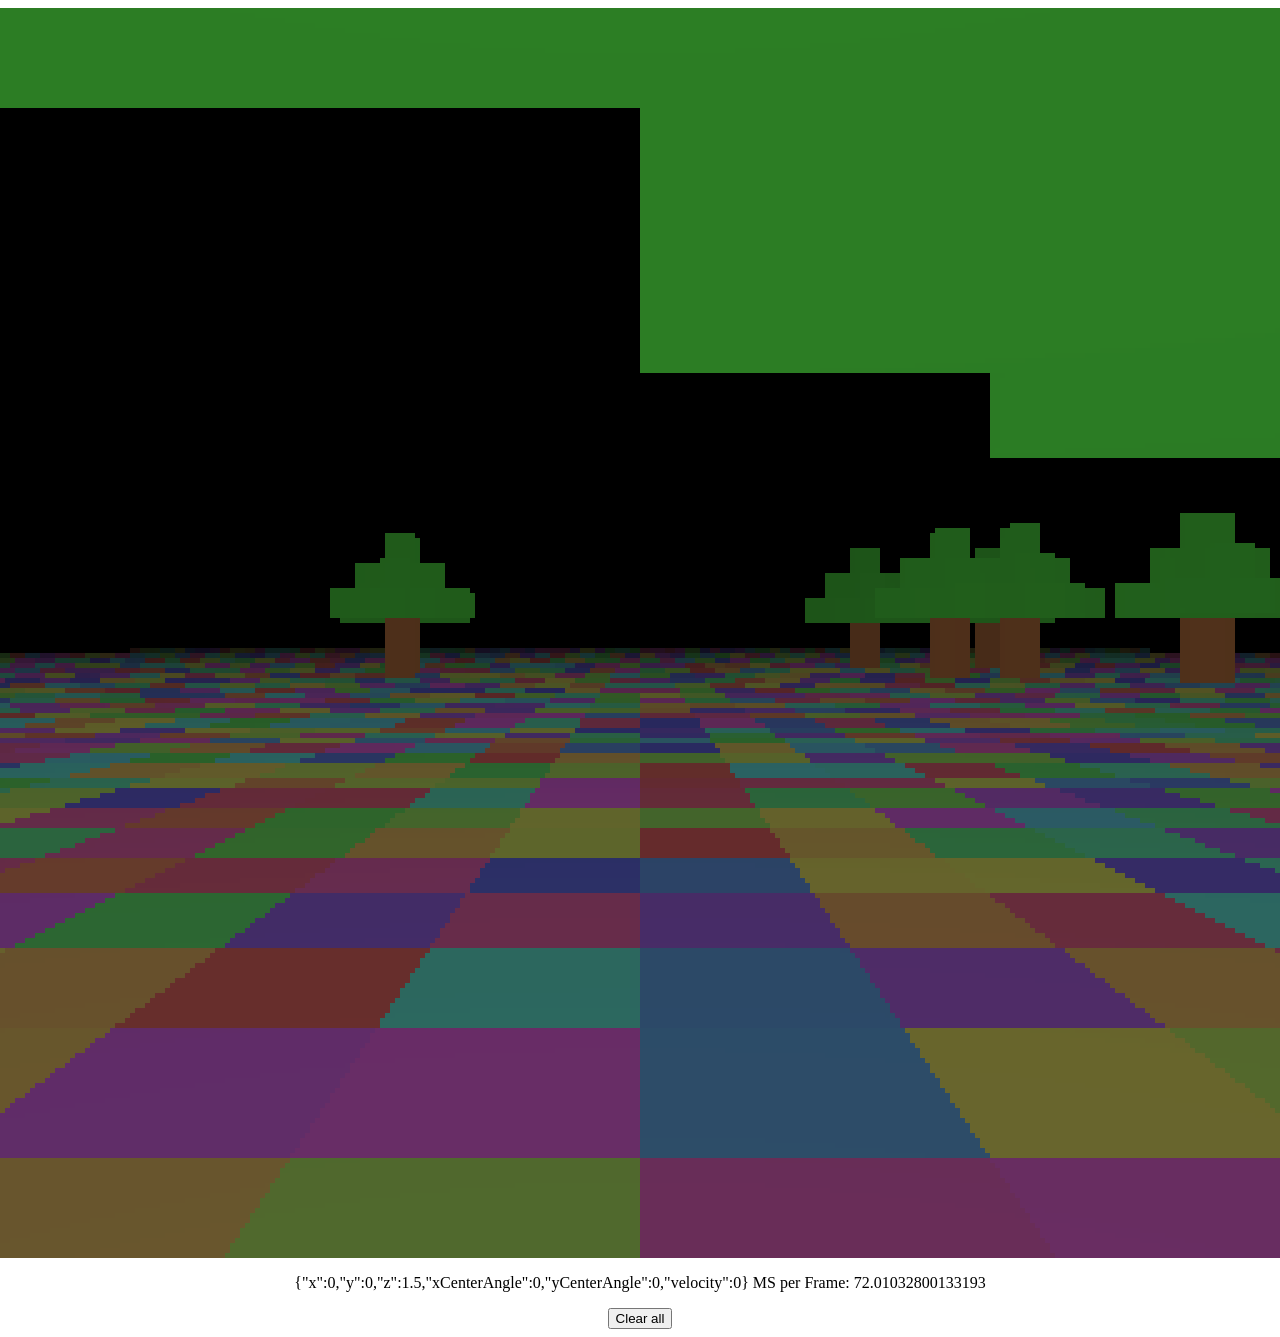
==== commit 23ae4038: "added blocks you can now place blocks, I didnt' do breaking yet" ====
--- a/raytracer.html
+++ b/raytracer.html
@@ -160,6 +160,128 @@
         return boxes;
       }
 
+      function placeBlock() {
+        const th = (player.xCenterAngle * Math.PI) / 180;
+        const ph = (player.yCenterAngle * Math.PI) / 180;
+        targetRect = null;
+
+        const fwd = { x: Math.cos(th) * Math.cos(ph), y: Math.sin(th) * Math.cos(ph), z: -Math.sin(ph) };
+
+        const uX = fwd.x;
+        const uY = fwd.y;
+        const uZ = fwd.z;
+        let t = Infinity;
+
+        // only set when that axis wins, so they stay undefined otherwise
+        let xFace, yFace, zFace, xT, yT, zT, minX, minY, minZ;
+
+        for (const rect of rects) {
+          const rxFace = player.x < rect[4] ? rect[4] : rect[3];
+          const ryFace = player.y < rect[6] ? rect[6] : rect[5];
+          const rzFace = player.z < rect[8] ? rect[8] : rect[7];
+
+          const rxT = (rxFace - player.x) / uX;
+          const ryT = (ryFace - player.y) / uY;
+          const rzT = (rzFace - player.z) / uZ;
+
+          const rMaxX = rect[3];
+          const rMinX = rect[4];
+          const rMaxY = rect[5];
+          const rMinY = rect[6];
+          const rMaxZ = rect[7];
+          const rMinZ = rect[8];
+
+          if (rxT > 0 && rxT < t) {
+            const xPredy = player.y + uY * rxT;
+            const xPredz = player.z + uZ * rxT;
+            if (xPredy >= rMinY && xPredy <= rMaxY && xPredz >= rMinZ && xPredz <= rMaxZ) {
+              t = rxT;
+              xT = rxT;
+              xFace = rxFace;
+              minX = rMinX;
+              targetRect = rect;
+            }
+          }
+          if (ryT > 0 && ryT < t) {
+            const yPredx = player.x + uX * ryT;
+            const yPredz = player.z + uZ * ryT;
+            if (yPredx >= rMinX && yPredx <= rMaxX && yPredz >= rMinZ && yPredz <= rMaxZ) {
+              t = ryT;
+              yT = ryT;
+              yFace = ryFace;
+              minY = rMinY;
+              targetRect = rect;
+            }
+          }
+          if (rzT > 0 && rzT < t) {
+            const zPredy = player.y + uY * rzT;
+            const zPredx = player.x + uX * rzT;
+            if (zPredx >= rMinX && zPredx <= rMaxX && zPredy >= rMinY && zPredy <= rMaxY) {
+              t = rzT;
+              zT = rzT;
+              zFace = rzFace;
+              minZ = rMinZ;
+              targetRect = rect;
+            }
+          }
+        }
+
+        let corner1, corner2;
+
+        let point = { x: player.x + uX * t, y: player.y + uY * t, z: player.z + uZ * t };
+
+        if (xT === t) {
+          point.x -= xFace === minX ? 1 : -1;
+          point.y = Math.floor(point.y);
+          point.z = Math.floor(point.z);
+          corner1 = structuredClone(point);
+          point.y += 1;
+          point.z += 1;
+          point.x = xFace;
+          corner2 = structuredClone(point);
+        } else if (yT === t) {
+          point.y -= yFace === minY ? 1 : -1;
+          point.x = Math.floor(point.x);
+          point.z = Math.floor(point.z);
+          corner1 = structuredClone(point);
+          point.x += 1;
+          point.z += 1;
+          point.y = yFace;
+          corner2 = structuredClone(point);
+        } else if (zT === t) {
+          point.z -= zFace === minZ ? 1 : -1;
+          point.y = Math.floor(point.y);
+          point.x = Math.floor(point.x);
+          corner1 = structuredClone(point);
+          point.y += 1;
+          point.x += 1;
+          point.z = zFace;
+          corner2 = structuredClone(point);
+        } else if (t === Infinity && uZ < 0) {
+          t = -player.z / uZ;
+          point = { x: Math.floor(player.x + uX * t), y: Math.floor(player.y + uY * t), z: 0 };
+          corner1 = structuredClone(point);
+          point.x += 1;
+          point.y += 1;
+          point.z = 1;
+          corner2 = structuredClone(point);
+        }
+
+        if (t > reach) targetRect = null;
+
+        if (t === Infinity || t > reach) return;
+
+        const r = [corner1, corner2, { h: Math.random() * 360, s: 100, l: 50 }];
+        r[3] = Math.max(r[0].x, r[1].x);
+        r[4] = Math.min(r[0].x, r[1].x);
+        r[5] = Math.max(r[0].y, r[1].y);
+        r[6] = Math.min(r[0].y, r[1].y);
+        r[7] = Math.max(r[0].z, r[1].z);
+        r[8] = Math.min(r[0].z, r[1].z);
+        if (areTouching(playerBox(), r)) return;
+        return r;
+      }
+
       const floorSize = 50;
       const floorColors = [];
       for (let i = 0; i < floorSize * 2; i++) {
@@ -170,7 +292,7 @@
       }
 
       const rects = [
-        [
+        /*[
           { x: 3, y: 3, z: 0 },
           { x: 6, y: 6, z: 3 },
           { h: 0, s: 100, l: 50 },
@@ -216,19 +338,10 @@
           { x: -10, y: -10, z: 8 },
           { h: 60, s: 75, l: 50 },
         ],
-        //
+        //*/
       ];
 
-      rects.push(...makeBoxes(100, 1));
-
-      for (const rect of rects) {
-        rect[3] = Math.max(rect[0].x, rect[1].x);
-        rect[4] = Math.min(rect[0].x, rect[1].x);
-        rect[5] = Math.max(rect[0].y, rect[1].y);
-        rect[6] = Math.min(rect[0].y, rect[1].y);
-        rect[7] = Math.max(rect[0].z, rect[1].z);
-        rect[8] = Math.min(rect[0].z, rect[1].z);
-      }
+      //rects.push(...makeBoxes(100, 1));
 
       let totalDelay = 0;
       let delaysCounted = 0;
@@ -269,6 +382,10 @@
 
       const rayStep = 0.05;
 
+      const reach = 15;
+
+      let targetRect = null;
+
       const aMax = Math.tan((xDegs / 2) * (Math.PI / 180));
       const bMax = (aMax * canvas.height) / canvas.width;
 
@@ -278,7 +395,7 @@
       const width = canvas.width / (xDegs / xScale);
       const height = canvas.height / (yDegs / yScale);
 
-      const viewDistance = 40;
+      const viewDistance = 100;
 
       const player = { x: 0, y: 0, z: 1.5, xCenterAngle: 0, yCenterAngle: 0, velocity: 0 };
 
@@ -317,11 +434,112 @@
         ];
       }
 
+      let wantBreak = false;
+      let wantPlace = false;
+
+      window.addEventListener("mousedown", (e) => {
+        if (document.pointerLockElement !== canvas) return; // the first click only grabs the mouse
+        if (e.button === 0) wantBreak = true;
+        if (e.button === 2) wantPlace = true;
+      });
+
+      const TREE_RADIUS = 50;
+
+      const TRUNK = { h: 25, s: 50, l: 28 };
+      const LEAF = { h: 115, s: 55, l: 32 };
+
+      // [dx, dy, dz, color], relative to the root block
+      // Your cross section, rotated around the vertical axis:
+      // each layer's arms extend the same distance along x and y.
+      const treeOffsets = [
+        // trunk
+        [0, 0, 0, TRUNK],
+        [0, 0, 1, TRUNK],
+        // widest layer (the "+++++" row): arms of length 2
+        [0, 0, 2, LEAF],
+        [1, 0, 2, LEAF],
+        [2, 0, 2, LEAF],
+        [-1, 0, 2, LEAF],
+        [-2, 0, 2, LEAF],
+        [0, 1, 2, LEAF],
+        [0, 2, 2, LEAF],
+        [0, -1, 2, LEAF],
+        [0, -2, 2, LEAF],
+        [1, 1, 2, LEAF],
+        [1, -1, 2, LEAF],
+        [-1, 1, 2, LEAF],
+        [-1, -1, 2, LEAF],
+        // middle layer ("_+++_"): arms of length 1
+        [0, 0, 3, LEAF],
+        [1, 0, 3, LEAF],
+        [-1, 0, 3, LEAF],
+        [0, 1, 3, LEAF],
+        [0, -1, 3, LEAF],
+        // top
+        [0, 0, 4, LEAF],
+      ];
+
+      function spawnTree(rootX, rootY) {
+        rootX = Math.floor(rootX);
+        rootY = Math.floor(rootY);
+
+        // root must be within 50 units of the player
+        if (Math.hypot(rootX - player.x, rootY - player.y) > TREE_RADIUS) return false;
+
+        const tree = [];
+        for (const [dx, dy, dz, color] of treeOffsets) {
+          const x = rootX + dx,
+            y = rootY + dy,
+            z = dz; // root sits on the ground at z = 0
+          const r = [{ x, y, z }, { x: x + 1, y: y + 1, z: z + 1 }, { ...color }];
+          r[3] = x + 1;
+          r[4] = x;
+          r[5] = y + 1;
+          r[6] = y;
+          r[7] = z + 1;
+          r[8] = z;
+          tree.push(r);
+        }
+
+        // don't plant a tree on top of the player
+        if (tree.some((r) => areTouching(playerBox(), r))) return false;
+
+        rects.push(...tree);
+        return true;
+      }
+
+      // plant `count` trees at random spots around the player
+      function spawnTrees(count) {
+        for (let n = 0; n < count; n++) {
+          const angle = Math.random() * Math.PI * 2;
+          const dist = Math.sqrt(Math.random()) * TREE_RADIUS; // sqrt keeps them evenly spread instead of bunched at the center
+          spawnTree(player.x + Math.cos(angle) * dist, player.y + Math.sin(angle) * dist);
+          console.log("spawned");
+        }
+      }
+
+      spawnTrees(Math.floor(Math.random() * 20) + 10);
+
+      for (const rect of rects) {
+        rect[3] = Math.max(rect[0].x, rect[1].x);
+        rect[4] = Math.min(rect[0].x, rect[1].x);
+        rect[5] = Math.max(rect[0].y, rect[1].y);
+        rect[6] = Math.min(rect[0].y, rect[1].y);
+        rect[7] = Math.max(rect[0].z, rect[1].z);
+        rect[8] = Math.min(rect[0].z, rect[1].z);
+      }
+
       function handleInput() {
         const h = (player.xCenterAngle * Math.PI) / 180;
         const fx = Math.cos(h); // forward vector
         const fy = Math.sin(h);
         const pitchLimit = 90 - yDegs / 2;
+
+        if (wantPlace) {
+          wantPlace = false;
+          const block = placeBlock();
+          if (block) rects.push(block);
+        }
 
         if (keysDown.has("KeyW")) {
           player.x += fx * move;
@@ -405,6 +623,7 @@
         const t0 = performance.now();
         handleInput();
         updateVertical();
+        placeBlock();
 
         //updateBody();
 
@@ -427,79 +646,77 @@
             if (ft >= viewDistance) continue;
             ts[j * xCells + i] = ft;
             const fade = (viewDistance - ft) / viewDistance;
-            setPixel(i, j, tileHue(Math.floor(player.x + uX * ft), Math.floor(player.y + uY * ft)), 60, 50 * (0.25 + 0.75 * fade));
-          }
-        }
-
-        for (let i = 0; i < xCells; i++) {
-          for (let j = 0; j < yCells; j++) {
-            const [uX, uY, uZ] = cellDir(i, j);
-            if (uZ >= 0) continue;
-            const ft = -player.z / uZ;
-            if (ft >= viewDistance) continue;
-            ts[j * xCells + i] = ft;
-            const fade = (viewDistance - ft) / viewDistance;
-            setPixel(i, j, tileHue(Math.floor(player.x + uX * ft), Math.floor(player.y + uY * ft)), 60, 50 * (0.25 + 0.75 * fade));
-          }
-        }
-
+            setPixel(i, j, tileHue(Math.floor(player.x + uX * ft), Math.floor(player.y + uY * ft)), 40, 30 * (0.25 + 0.75 * fade));
+          }
+        }
+
+        const near = 0.05;
+        const cv = new Float64Array(24); // corner offsets from the player
+        const cd = new Float64Array(8); // corner depths along fwd
+
+        // inside loop(), replacing your whole `for (const rect of rects)` block:
         for (const rect of rects) {
-          // ---- find the vectors here ----
           let minA = Infinity,
             maxA = -Infinity,
             minB = Infinity,
             maxB = -Infinity;
-          let ahead = 0,
-            behind = 0;
-
-          for (let c = 0; c < 8; c++) {
-            // the 3 bits of c pick min or max on each axis, giving all 8 corners
-            const cx = c & 1 ? rect[3] : rect[4];
-            const cy = c & 2 ? rect[5] : rect[6];
-            const cz = c & 4 ? rect[7] : rect[8];
-
-            const vx = cx - player.x,
-              vy = cy - player.y,
-              vz = cz - player.z;
-            const depth = vx * fwd.x + vy * fwd.y + vz * fwd.z; // how far ahead
-
-            if (depth <= 0) {
-              behind++;
-              continue;
-            }
-            ahead++;
-
-            const a = (vx * right.x + vy * right.y + vz * right.z) / depth; // how far right on the window
-            const b = (vx * up.x + vy * up.y + vz * up.z) / depth; // how far up on the window
+
+          const addPoint = (vx, vy, vz, depth) => {
+            const a = (vx * right.x + vy * right.y + vz * right.z) / depth;
+            const b = (vx * up.x + vy * up.y + vz * up.z) / depth;
             if (a < minA) minA = a;
             if (a > maxA) maxA = a;
             if (b < minB) minB = b;
             if (b > maxB) maxB = b;
-          }
-
-          if (ahead === 0) continue; // entirely behind you
-
-          let minI, maxI, minJ, maxJ;
-          if (behind > 0) {
-            // straddles the camera plane, projection breaks, so cover everything
-            minI = 0;
-            maxI = xCells - 1;
-            minJ = 0;
-            maxJ = yCells - 1;
-          } else {
-            // a is in [-aMax, aMax]: shift to [0, 2aMax], divide to get 0..1, scale to cells
-            minI = Math.floor(((minA + aMax) / (2 * aMax)) * xCells);
-            maxI = Math.floor(((maxA + aMax) / (2 * aMax)) * xCells);
-            // b is flipped (up is positive, rows go down), so max b is the smallest j
-            minJ = Math.floor(((bMax - maxB) / (2 * bMax)) * yCells);
-            maxJ = Math.floor(((bMax - minB) / (2 * bMax)) * yCells);
-
-            if (maxI < 0 || minI >= xCells || maxJ < 0 || minJ >= yCells) continue; // off-screen
-            minI = Math.max(0, minI);
-            maxI = Math.min(xCells - 1, maxI);
-            minJ = Math.max(0, minJ);
-            maxJ = Math.min(yCells - 1, maxJ);
-          }
+          };
+
+          // the 8 corners: the 3 bits of c pick min or max on each axis
+          for (let c = 0; c < 8; c++) {
+            const vx = (c & 1 ? rect[3] : rect[4]) - player.x;
+            const vy = (c & 2 ? rect[5] : rect[6]) - player.y;
+            const vz = (c & 4 ? rect[7] : rect[8]) - player.z;
+            const depth = vx * fwd.x + vy * fwd.y + vz * fwd.z;
+
+            cv[c * 3] = vx;
+            cv[c * 3 + 1] = vy;
+            cv[c * 3 + 2] = vz;
+            cd[c] = depth;
+
+            if (depth > near) addPoint(vx, vy, vz, depth);
+          }
+
+          // the 12 edges: each corner paired with the corner that differs in one bit.
+          // If one end is in front of the near plane and the other isn't, project the crossing point.
+          for (let c = 0; c < 8; c++) {
+            for (let bit = 1; bit <= 4; bit <<= 1) {
+              if (c & bit) continue; // visit each edge once, from its lower corner
+              const d = c | bit;
+              if (cd[c] > near !== cd[d] > near) {
+                const k = (cd[c] - near) / (cd[c] - cd[d]); // how far along the edge it crosses
+                addPoint(
+                  cv[c * 3] + (cv[d * 3] - cv[c * 3]) * k,
+                  cv[c * 3 + 1] + (cv[d * 3 + 1] - cv[c * 3 + 1]) * k,
+                  cv[c * 3 + 2] + (cv[d * 3 + 2] - cv[c * 3 + 2]) * k,
+                  near,
+                );
+              }
+            }
+          }
+
+          if (minA === Infinity) continue; // nothing in front of you at all
+
+          // a is in [-aMax, aMax]: shift to [0, 2aMax], divide to get 0..1, scale to cells
+          let minI = Math.floor(((minA + aMax) / (2 * aMax)) * xCells);
+          let maxI = Math.floor(((maxA + aMax) / (2 * aMax)) * xCells);
+          // b is flipped (up is positive, rows go down), so max b is the smallest j
+          let minJ = Math.floor(((bMax - maxB) / (2 * bMax)) * yCells);
+          let maxJ = Math.floor(((bMax - minB) / (2 * bMax)) * yCells);
+
+          if (maxI < 0 || minI >= xCells || maxJ < 0 || minJ >= yCells) continue; // off-screen
+          minI = Math.max(0, minI);
+          maxI = Math.min(xCells - 1, maxI);
+          minJ = Math.max(0, minJ);
+          maxJ = Math.min(yCells - 1, maxJ);
 
           for (let i = minI; i <= maxI; i++) {
             for (let j = minJ; j <= maxJ; j++) {
@@ -508,14 +725,31 @@
               const idx = j * xCells + i;
               if (t < ts[idx] && t < viewDistance) {
                 ts[idx] = t;
-                // ---- draw the pixel ----
                 const fade = (viewDistance - t) / viewDistance;
-                setPixel(i, j, rect[2].h, rect[2].s, rect[2].l * (0.25 + 0.75 * fade));
+                let h = rect[2].h,
+                  s = rect[2].s,
+                  l = rect[2].l * (0.25 + 0.75 * fade);
+
+                if (rect === targetRect) {
+                  const px = player.x + uX * t,
+                    py = player.y + uY * t,
+                    pz = player.z + uZ * t;
+                  const eps = 0.015 + t * 0.004; // grows with distance so the line has a steady on-screen thickness
+                  let near = 0;
+                  if (Math.abs(px - rect[3]) < eps || Math.abs(px - rect[4]) < eps) near++;
+                  if (Math.abs(py - rect[5]) < eps || Math.abs(py - rect[6]) < eps) near++;
+                  if (Math.abs(pz - rect[7]) < eps || Math.abs(pz - rect[8]) < eps) near++;
+                  if (near >= 2) {
+                    s = 0;
+                    l = 95;
+                  } // dark outline; use l = 95 for white
+                }
+
+                setPixel(i, j, h, s, l);
               }
             }
           }
         }
-
         bufCtx.putImageData(img, 0, 0);
         ctx.fillStyle = "black";
         ctx.fillRect(0, 0, canvas.width, canvas.height);
@@ -558,7 +792,7 @@
       window.addEventListener("mousemove", (event) => {
         if (document.pointerLockElement !== canvas) return;
 
-        const pitchLimit = 90 - yDegs / 2; // keep this the same as in handleInput
+        const pitchLimit = 90; // - yDegs / 2; // keep this the same as in handleInput
 
         // mouse right -> turn right (angle goes down, matching your ArrowRight)
         player.xCenterAngle = (((player.xCenterAngle - event.movementX * mouseSensitivity) % 360) + 360) % 360;
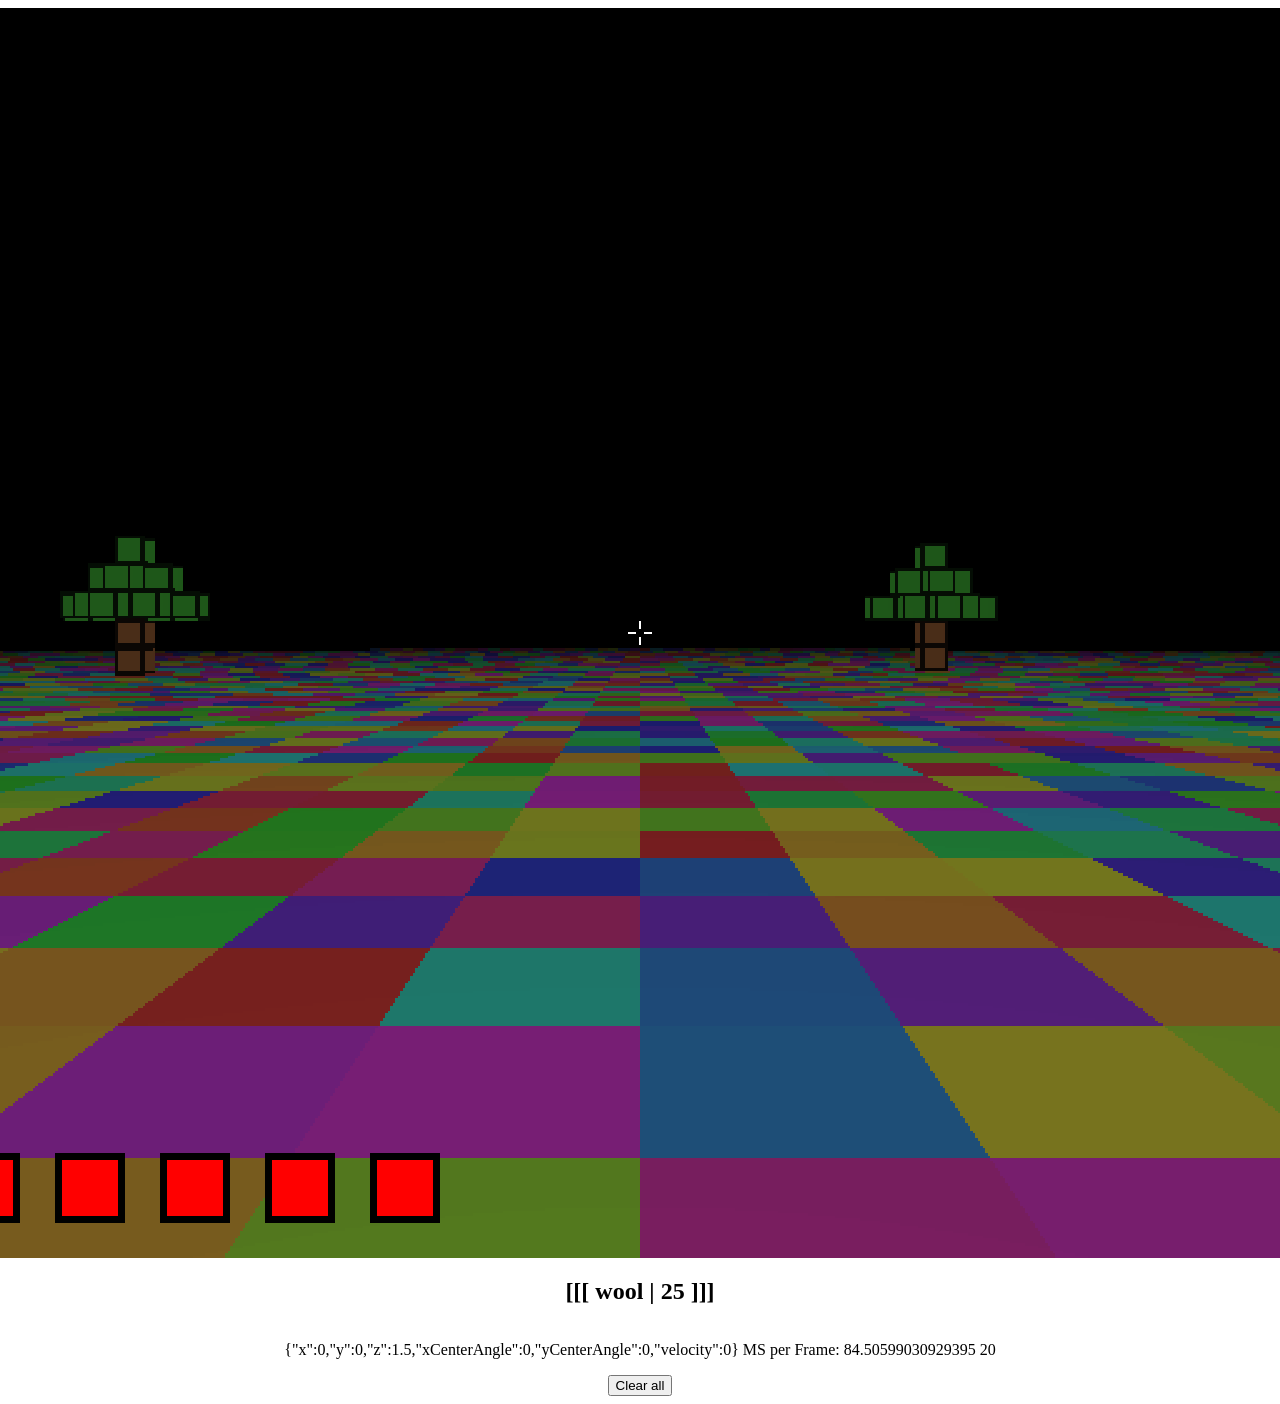
==== commit e31b9498: "Hotbar, health, optimization Added a hotbar, which shows your items, a healthbar, which shows your h" ====
--- a/raytracer.html
+++ b/raytracer.html
@@ -7,6 +7,7 @@
   </head>
   <body style="display: flex; justify-content: center; align-items: center; flex-direction: column">
     <canvas id="canvas"></canvas>
+    <div style="display: flex; justify-content: center; align-items: center; gap: 15px" id="hotbar"></div>
     <p id="stats"></p>
     <button onclick="document.body.innerHTML = ''">Clear all</button>
     <script>
@@ -95,7 +96,7 @@
         set(rects[bodyStart + 2], px - 0.25, py - 0.625, base + 0.65, px + 0.25, py + 0.625, base + 1.3);
       }
 
-      function updateVertical() {
+      function updateVertical(dT) {
         touchingFloor = false;
 
         player.velocity -= gravity;
@@ -282,13 +283,21 @@
         return r;
       }
 
-      const floorSize = 50;
-      const floorColors = [];
-      for (let i = 0; i < floorSize * 2; i++) {
-        floorColors.push([]);
-        for (let j = 0; j < floorSize * 2; j++) {
-          floorColors[i].push({ h: Math.random() * 360, s: 60, l: 50 });
-        }
+      function msg(msg) {
+        drawRect(0, 0, canvas.width, canvas.height, "rgba(0, 0, 0, 0.6)");
+        text(msg, canvas.width / 2, canvas.height / 2, 200, "white");
+        text("Enter to unpause", canvas.width / 2, (canvas.height * 2) / 3, 125, "white");
+        paused = true;
+      }
+
+      function text(str, x, y, size = 32, color = "white", align = "center") {
+        ctx.save();
+        ctx.font = `${size}px sans-serif`;
+        ctx.fillStyle = color;
+        ctx.textAlign = align; // "left", "center" or "right" for x
+        ctx.textBaseline = "middle"; // y is the vertical center of the text
+        ctx.fillText(str, x, y);
+        ctx.restore();
       }
 
       const rects = [
@@ -375,8 +384,8 @@
 
       const xDegs = 100;
       const yDegs = 50;
-      const xScale = 0.2;
-      const yScale = 0.2;
+      const xScale = 0.1;
+      const yScale = 0.1;
       const xCells = xDegs / xScale;
       const yCells = yDegs / yScale;
 
@@ -403,8 +412,38 @@
 
       const feetOffset = 1.5;
 
+      const symbolSpacing = Math.floor(canvas.width / 70);
+      const symbolWidth = symbolSpacing * 2;
+      const symbolHeightStart = canvas.height - symbolWidth - symbolSpacing;
+      const symbolOutlineThickness = symbolWidth / 10;
+
+      const colorMap = {
+        wood: { h: 25, s: 50, l: 28 },
+        leaf: { h: 115, s: 55, l: 32 },
+      };
+
+      let health = 20;
+      let lastGroundZ = 1.5;
+      let wasInAirLastFrame = false;
+      const fallThreshold = 6;
+      const damagePerBlock = 1;
+
+      const hotbar = [
+        {
+          name: "wool",
+          count: 25,
+        },
+      ];
+      const hotbarSize = 9;
+      let hotbarSlot = 0;
+
       const maxBoxZ = Math.max(...rects.flatMap((r) => [r[0].z, r[1].z]));
       const ts = new Float32Array(xCells * yCells);
+
+      let lastRegen = performance.now();
+      const regenWait = 3000;
+
+      let paused = false;
 
       function areTouching(a, b) {
         const overlap = (a0, a1, b0, b1) => Math.min(a0, a1) < Math.max(b0, b1) && Math.max(a0, a1) > Math.min(b0, b1);
@@ -442,6 +481,18 @@
         if (e.button === 0) wantBreak = true;
         if (e.button === 2) wantPlace = true;
       });
+
+      let scrollDir = 0; // -1 = up, 1 = down, 0 = none this frame
+
+      window.addEventListener(
+        "wheel",
+        (e) => {
+          if (document.pointerLockElement !== canvas) return; // only while playing
+          e.preventDefault(); // stops the page from scrolling
+          scrollDir = Math.sign(e.deltaY);
+        },
+        { passive: false },
+      );
 
       const TREE_RADIUS = 50;
 
@@ -498,6 +549,7 @@
           r[6] = y;
           r[7] = z + 1;
           r[8] = z;
+          r[10] = color === TRUNK ? "wood" : "leaf";
           tree.push(r);
         }
 
@@ -520,6 +572,29 @@
 
       spawnTrees(Math.floor(Math.random() * 20) + 10);
 
+      const FADE_LEVELS = 64;
+      const floorRGB = new Uint8ClampedArray(360 * FADE_LEVELS * 3);
+      for (let h = 0; h < 360; h++) {
+        for (let f = 0; f < FADE_LEVELS; f++) {
+          const [r, g, b] = hslToRgb(h, 60, 30 * (0.25 + 0.75 * (f / (FADE_LEVELS - 1))));
+          const o = (h * FADE_LEVELS + f) * 3;
+          floorRGB[o] = r;
+          floorRGB[o + 1] = g;
+          floorRGB[o + 2] = b;
+        }
+      }
+
+      const colA = new Float32Array(xCells);
+      const rowB = new Float32Array(yCells);
+      const invLen = new Float32Array(xCells * yCells);
+      const dirX = new Float32Array(xCells * yCells);
+      const dirY = new Float32Array(xCells * yCells);
+      const dirZ = new Float32Array(xCells * yCells);
+
+      for (let i = 0; i < xCells; i++) colA[i] = (((i + 0.5) / xCells) * 2 - 1) * aMax;
+      for (let j = 0; j < yCells; j++) rowB[j] = (1 - ((j + 0.5) / yCells) * 2) * bMax;
+      for (let j = 0; j < yCells; j++) for (let i = 0; i < xCells; i++) invLen[j * xCells + i] = 1 / Math.sqrt(1 + colA[i] * colA[i] + rowB[j] * rowB[j]);
+
       for (const rect of rects) {
         rect[3] = Math.max(rect[0].x, rect[1].x);
         rect[4] = Math.min(rect[0].x, rect[1].x);
@@ -529,6 +604,8 @@
         rect[8] = Math.min(rect[0].z, rect[1].z);
       }
 
+      let lastScroll = performance.now();
+
       function handleInput() {
         const h = (player.xCenterAngle * Math.PI) / 180;
         const fx = Math.cos(h); // forward vector
@@ -537,8 +614,60 @@
 
         if (wantPlace) {
           wantPlace = false;
-          const block = placeBlock();
-          if (block) rects.push(block);
+          const selectedBlock = hotbar[hotbarSlot];
+          if (selectedBlock) {
+            if (selectedBlock.count > 1) {
+              hotbar[hotbarSlot].count -= 1;
+              const block = placeBlock();
+              if (block) {
+                if (colorMap[selectedBlock.name]) block[2] = colorMap[selectedBlock.name];
+                block[10] = selectedBlock.name;
+                rects.push(block);
+              }
+            } else if (selectedBlock.count === 1) {
+              hotbar.splice(hotbarSlot, 1);
+              const block = placeBlock();
+              if (block) {
+                if (colorMap[selectedBlock.name]) block[2] = colorMap[selectedBlock.name];
+                block[10] = selectedBlock.name;
+                rects.push(block);
+              }
+            }
+          }
+        }
+
+        if (wantBreak) {
+          wantBreak = false;
+          if (targetRect) {
+            const typeOfBlock = targetRect[10] || "wool";
+            let addedBlock = false;
+            for (const block of hotbar) {
+              if (block.name === typeOfBlock) {
+                block.count += 1;
+                addedBlock = true;
+              }
+            }
+            if (!addedBlock && hotbar.length < hotbarSize) {
+              hotbar.push({
+                name: typeOfBlock,
+                count: 1,
+              });
+              addedBlock = true;
+            }
+            if (addedBlock) {
+              const idx = rects.indexOf(targetRect);
+              if (idx !== -1) rects.splice(idx, 1);
+              targetRect = null;
+            } else {
+              msg("Not enough hotbar space!");
+            }
+          }
+        }
+
+        if (scrollDir !== 0 && performance.now() - lastScroll > 50) {
+          hotbarSlot = (hotbarSlot + scrollDir + Math.min(hotbarSize, hotbar.length)) % Math.min(hotbarSize, hotbar.length);
+          scrollDir = 0;
+          lastScroll = performance.now();
         }
 
         if (keysDown.has("KeyW")) {
@@ -591,6 +720,8 @@
       const bufCtx = buf.getContext("2d");
       const img = bufCtx.createImageData(buf.width, buf.height);
 
+      const hitIdx = new Int32Array(xCells * yCells);
+
       function hslToRgb(h, s, l) {
         s /= 100;
         l /= 100;
@@ -609,20 +740,14 @@
         img.data[p + 3] = 255;
       }
 
+      let lastTime = performance.now();
+
       function loop() {
-        function cellDir(i, j) {
-          const a = (((i + 0.5) / xCells) * 2 - 1) * aMax;
-          const b = (1 - ((j + 0.5) / yCells) * 2) * bMax;
-          const dx = fwd.x + right.x * a + up.x * b;
-          const dy = fwd.y + right.y * a + up.y * b;
-          const dz = fwd.z + right.z * a + up.z * b;
-          const len = Math.hypot(dx, dy, dz);
-          return [dx / len, dy / len, dz / len];
-        }
-
+        if (paused) return;
         const t0 = performance.now();
+        const dT = t0 - lastTime;
         handleInput();
-        updateVertical();
+        updateVertical(dT);
         placeBlock();
 
         //updateBody();
@@ -634,19 +759,52 @@
         const right = { x: Math.sin(th), y: -Math.cos(th), z: 0 };
         const up = { x: Math.cos(th) * Math.sin(ph), y: Math.sin(th) * Math.sin(ph), z: Math.cos(ph) };
 
+        for (let j = 0; j < yCells; j++) {
+          const b = rowB[j];
+          const bx = fwd.x + up.x * b,
+            by = fwd.y + up.y * b,
+            bz = fwd.z + up.z * b; // row part
+          for (let i = 0; i < xCells; i++) {
+            const idx = j * xCells + i,
+              a = colA[i],
+              k = invLen[idx];
+            dirX[idx] = (bx + right.x * a) * k;
+            dirY[idx] = (by + right.y * a) * k;
+            dirZ[idx] = (bz + right.z * a) * k;
+          }
+        }
+
         img.data.fill(0);
 
         ts.fill(Infinity);
+        hitIdx.fill(-1);
+
+        for (const r of rects) {
+          const dx = (r[3] + r[4]) / 2 - player.x,
+            dy = (r[5] + r[6]) / 2 - player.y,
+            dz = (r[7] + r[8]) / 2 - player.z;
+          r[9] = dx * dx + dy * dy + dz * dz;
+        }
+        rects.sort((a, b) => a[9] - b[9]);
 
         for (let i = 0; i < xCells; i++) {
           for (let j = 0; j < yCells; j++) {
-            const [uX, uY, uZ] = cellDir(i, j);
+            const idx = j * xCells + i;
+            const uX = dirX[idx],
+              uY = dirY[idx],
+              uZ = dirZ[idx];
             if (uZ >= 0) continue;
             const ft = -player.z / uZ;
             if (ft >= viewDistance) continue;
             ts[j * xCells + i] = ft;
             const fade = (viewDistance - ft) / viewDistance;
-            setPixel(i, j, tileHue(Math.floor(player.x + uX * ft), Math.floor(player.y + uY * ft)), 40, 30 * (0.25 + 0.75 * fade));
+            const hue = tileHue(Math.floor(player.x + uX * ft), Math.floor(player.y + uY * ft));
+            const o = (hue * FADE_LEVELS + Math.min(FADE_LEVELS - 1, (fade * FADE_LEVELS) | 0)) * 3;
+            const p = idx * 4;
+            img.data[p] = floorRGB[o];
+            img.data[p + 1] = floorRGB[o + 1];
+            img.data[p + 2] = floorRGB[o + 2];
+            img.data[p + 3] = 255;
           }
         }
 
@@ -654,8 +812,8 @@
         const cv = new Float64Array(24); // corner offsets from the player
         const cd = new Float64Array(8); // corner depths along fwd
 
-        // inside loop(), replacing your whole `for (const rect of rects)` block:
-        for (const rect of rects) {
+        for (let r = 0; r < rects.length; r++) {
+          const rect = rects[r];
           let minA = Infinity,
             maxA = -Infinity,
             minB = Infinity,
@@ -718,38 +876,63 @@
           minJ = Math.max(0, minJ);
           maxJ = Math.min(yCells - 1, maxJ);
 
-          for (let i = minI; i <= maxI; i++) {
-            for (let j = minJ; j <= maxJ; j++) {
-              const [uX, uY, uZ] = cellDir(i, j);
-              const t = findIntersection(rect, uX, uY, uZ);
+          const ndx = Math.max(rect[4] - player.x, 0, player.x - rect[3]);
+          const ndy = Math.max(rect[6] - player.y, 0, player.y - rect[5]);
+          const ndz = Math.max(rect[8] - player.z, 0, player.z - rect[7]);
+          const nearest = Math.hypot(ndx, ndy, ndz);
+
+          for (let j = minJ; j <= maxJ; j++) {
+            for (let i = minI; i <= maxI; i++) {
               const idx = j * xCells + i;
+              if (ts[idx] <= nearest) continue; // something closer already owns this cell
+              const t = findIntersection(rect, dirX[idx], dirY[idx], dirZ[idx]);
               if (t < ts[idx] && t < viewDistance) {
                 ts[idx] = t;
-                const fade = (viewDistance - t) / viewDistance;
-                let h = rect[2].h,
-                  s = rect[2].s,
-                  l = rect[2].l * (0.25 + 0.75 * fade);
-
-                if (rect === targetRect) {
-                  const px = player.x + uX * t,
-                    py = player.y + uY * t,
-                    pz = player.z + uZ * t;
-                  const eps = 0.015 + t * 0.004; // grows with distance so the line has a steady on-screen thickness
-                  let near = 0;
-                  if (Math.abs(px - rect[3]) < eps || Math.abs(px - rect[4]) < eps) near++;
-                  if (Math.abs(py - rect[5]) < eps || Math.abs(py - rect[6]) < eps) near++;
-                  if (Math.abs(pz - rect[7]) < eps || Math.abs(pz - rect[8]) < eps) near++;
-                  if (near >= 2) {
-                    s = 0;
-                    l = 95;
-                  } // dark outline; use l = 95 for white
-                }
-
-                setPixel(i, j, h, s, l);
+                hitIdx[idx] = r;
               }
             }
           }
         }
+        for (let idx = 0; idx < hitIdx.length; idx++) {
+          const r = hitIdx[idx];
+          if (r < 0) continue;
+          const rect = rects[r];
+          const t = ts[idx];
+          const fade = (viewDistance - t) / viewDistance;
+          let h = rect[2].h,
+            s = rect[2].s,
+            l = rect[2].l * (0.25 + 0.75 * fade);
+
+          const u = dirX[idx],
+            v = dirY[idx],
+            w = dirZ[idx];
+          const px = player.x + u * t,
+            py = player.y + v * t,
+            pz = player.z + w * t;
+          const eps = Math.min(0.03 + t * 0.002, 0.1);
+
+          let near = 0;
+          if (Math.abs(px - rect[3]) < eps || Math.abs(px - rect[4]) < eps) near++;
+          if (Math.abs(py - rect[5]) < eps || Math.abs(py - rect[6]) < eps) near++;
+          if (Math.abs(pz - rect[7]) < eps || Math.abs(pz - rect[8]) < eps) near++;
+
+          if (near >= 2) {
+            if (rect === targetRect) {
+              s = 0;
+              l = 95; // white outline on the block you're aiming at
+            } else {
+              l *= 0.15; // dark outline on every other block
+            }
+          }
+
+          const p = idx * 4;
+          const [rr, gg, bb] = hslToRgb(h, s, l);
+          img.data[p] = rr;
+          img.data[p + 1] = gg;
+          img.data[p + 2] = bb;
+          img.data[p + 3] = 255;
+        }
+
         bufCtx.putImageData(img, 0, 0);
         ctx.fillStyle = "black";
         ctx.fillRect(0, 0, canvas.width, canvas.height);
@@ -757,12 +940,124 @@
         ctx.drawImage(buf, 0, 0, canvas.width, canvas.height);
         const frameMs = performance.now() - t0;
         avgMs = avgMs * 0.9 + frameMs * 0.1;
-        const stat = JSON.stringify(player) + " MS per Frame: " + Number(avgMs);
+        const stat = JSON.stringify(player) + " MS per Frame: " + Number(avgMs) + " " + health;
+
+        let hotbarDisplay = "";
+
+        for (let h = 0; h < hotbar.length; h++) {
+          const item = hotbar[h];
+          hotbarDisplay += h === hotbarSlot ? `<h2>[[[ ${item.name} | ${item.count} ]]] </h2>` : `<h3>${item.name} | ${item.count} <h3>`;
+        }
+
+        document.getElementById("hotbar").innerHTML = hotbarDisplay;
 
         if (document.getElementById("stats").textContent !== stat) document.getElementById("stats").textContent = stat;
-        setTimeout(() => {
-          requestAnimationFrame(loop);
-        }, 0);
+        const cx = canvas.width / 2,
+          cy = canvas.height / 2;
+        const arm = 12,
+          gap = 4,
+          thick = 2;
+
+        if (touchingFloor) {
+          if (wasInAirLastFrame) {
+            const fallDist = lastGroundZ - player.z;
+            if (fallDist > fallThreshold) {
+              Math.round((health -= damagePerBlock * fallDist));
+              lastRegen = performance.now();
+            }
+          }
+          lastGroundZ = player.z;
+          wasInAirLastFrame = false;
+        } else {
+          wasInAirLastFrame = true;
+        }
+
+        if (health <= 0) {
+          msg("You died!");
+          hotbar.length = 0;
+          player.x = 0;
+          player.y = 0;
+          player.z = 1.5;
+          player.yCenterAngle = 0;
+          player.xCenterAngle = 0;
+          player.velocity = 0;
+          lastGroundZ = 1.5;
+          wasInAirLastFrame = false;
+          health = 20;
+        }
+
+        if (health < 20 && performance.now() - lastRegen > regenWait) {
+          health += 1;
+          lastRegen = performance.now();
+        }
+
+        health = Math.round(health);
+
+        ctx.globalCompositeOperation = "difference";
+        ctx.fillStyle = "white";
+        ctx.fillRect(cx - arm, cy - thick / 2, arm - gap, thick); // left
+        ctx.fillRect(cx + gap, cy - thick / 2, arm - gap, thick); // right
+        ctx.fillRect(cx - thick / 2, cy - arm, thick, arm - gap); // top
+        ctx.fillRect(cx - thick / 2, cy + gap, thick, arm - gap); // bottom
+        if (hotbar.length > 0 && hotbarSlot < hotbar.length && hotbarSlot > 0) text(hotbar[hotbarSlot].name.toUpperCase(), canvas.width / 2, symbolHeightStart, 50);
+        ctx.globalCompositeOperation = "source-over";
+
+        let currentHeartX = symbolSpacing;
+        for (let h = 0; h < Math.floor(health / 2); h++) {
+          drawRect(currentHeartX, symbolHeightStart, symbolWidth, symbolWidth, "black");
+          drawRect(
+            currentHeartX + symbolOutlineThickness,
+            symbolHeightStart + symbolOutlineThickness,
+            symbolWidth - symbolOutlineThickness * 2,
+            symbolWidth - symbolOutlineThickness * 2,
+            "red",
+          );
+          currentHeartX += symbolWidth + symbolSpacing;
+        }
+        if (Math.floor(health / 2) !== health / 2) {
+          drawRect(currentHeartX, symbolHeightStart, symbolWidth / 2, symbolWidth, "black");
+          drawRect(
+            currentHeartX + symbolOutlineThickness,
+            symbolHeightStart + symbolOutlineThickness,
+            symbolWidth / 2 - symbolOutlineThickness * 2,
+            symbolWidth - symbolOutlineThickness * 2,
+            "red",
+          );
+        }
+
+        let currentItemX = canvas.width - symbolSpacing - symbolWidth;
+        for (let h = hotbar.length - 1; h >= 0; h--) {
+          const item = hotbar[h];
+          if (hotbarSlot === h) {
+            drawRect(currentItemX - symbolSpacing / 2, symbolHeightStart - symbolSpacing / 2, symbolWidth + symbolSpacing, symbolWidth + symbolSpacing, "black");
+            drawRect(
+              currentItemX + symbolOutlineThickness / 2,
+              symbolHeightStart + symbolOutlineThickness / 2,
+              symbolWidth - symbolOutlineThickness,
+              symbolWidth - symbolOutlineThickness,
+              colorMap[item.name] ?
+                `hsl(${colorMap[item.name].h}, ${colorMap[item.name].s}%, ${colorMap[item.name].l}%)`
+              : `hsl(${(performance.now() / 10) % 360}, 100%, 50%)`,
+            );
+          } else {
+            drawRect(currentItemX, symbolHeightStart, symbolWidth, symbolWidth, "black");
+            drawRect(
+              currentItemX + symbolOutlineThickness,
+              symbolHeightStart + symbolOutlineThickness,
+              symbolWidth - symbolOutlineThickness * 2,
+              symbolWidth - symbolOutlineThickness * 2,
+              colorMap[item.name] ?
+                `hsl(${colorMap[item.name].h}, ${colorMap[item.name].s}%, ${colorMap[item.name].l}%)`
+              : `hsl(${(performance.now() / 10) % 360}, 100%, 50%)`,
+            );
+          }
+
+          currentItemX -= symbolWidth + symbolSpacing;
+        }
+
+        lastTime = performance.now();
+
+        requestAnimationFrame(loop);
       }
 
       const keysDown = new Set();
@@ -773,6 +1068,10 @@
       const moveAngle = 1;
 
       window.addEventListener("keydown", (event) => {
+        if (event.key === "Enter" && paused) {
+          paused = false;
+          requestAnimationFrame(loop);
+        }
         if (!trackedKeys.has(event.code)) return;
 
         event.preventDefault(); // Stops arrows/space from scrolling the page
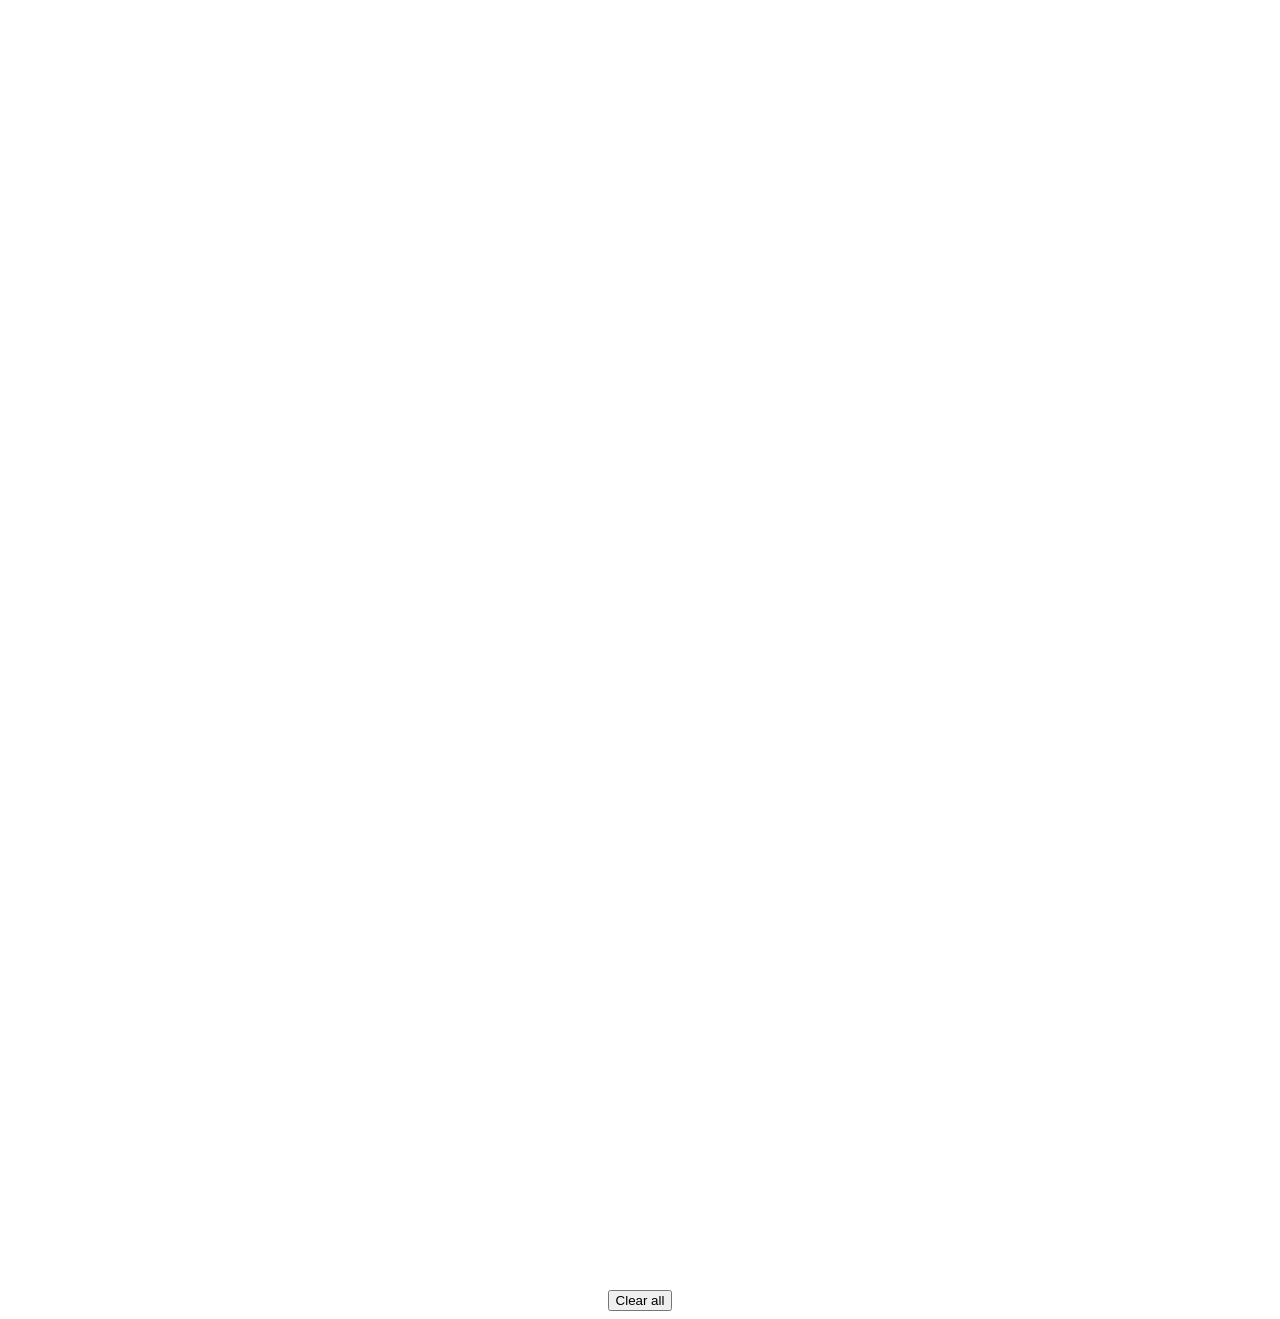
==== commit 282f7aa7: "enemies and optimizing added enemies, optimized a bit, and added the ability to dynamically change t" ====
--- a/raytracer.html
+++ b/raytracer.html
@@ -11,14 +11,14 @@
     <p id="stats"></p>
     <button onclick="document.body.innerHTML = ''">Clear all</button>
     <script>
-      function findIntersection(rect, uX, uY, uZ) {
+      function findIntersection(rect, uX, uY, uZ, iX, iY, iZ) {
         const xFace = player.x < rect[4] ? rect[4] : rect[3]; // since rect[3] is min x and rect[4] is max x
         const yFace = player.y < rect[6] ? rect[6] : rect[5]; // repeat
         const zFace = player.z < rect[8] ? rect[8] : rect[7];
 
-        const xT = (xFace - player.x) / uX;
-        const yT = (yFace - player.y) / uY;
-        const zT = (zFace - player.z) / uZ;
+        const xT = (xFace - player.x) * iX;
+        const yT = (yFace - player.y) * iY;
+        const zT = (zFace - player.z) * iZ;
 
         const maxX = rect[3];
         const minX = rect[4];
@@ -99,8 +99,10 @@
       function updateVertical(dT) {
         touchingFloor = false;
 
-        player.velocity -= gravity;
-        player.z += player.velocity;
+        const REF_MS = 20;
+        const dt = Math.min(dT / REF_MS, 3);
+        player.z += player.velocity * dt - 0.5 * gravity * dt * dt;
+        player.velocity -= gravity * dt;
 
         // 1. the z = 0 ground plane (not a rect)
         if (player.z - feetOffset < 0) {
@@ -283,11 +285,45 @@
         return r;
       }
 
+      function areEqual(obj1, obj2) {
+        const keys1 = Object.keys(obj1);
+        const keys2 = Object.keys(obj2);
+
+        if (keys1.length !== keys2.length) return false;
+
+        return keys1.every((key) => obj1[key] === obj2[key]);
+      }
+
+      function spawnEnemies(count, stats = null) {
+        for (let i = 0; i < count; i++) {
+          const s = stats ? stats[i] : { damage: 2, speed: 0.005 };
+          const startX = Math.floor(Math.random() * enemyRadius * 2) - enemyRadius;
+          const startY = Math.floor(Math.random() * enemyRadius * 2) - enemyRadius;
+          makeEnemy({ x: startX, y: startY, z: 0 }, { x: startX + 1, y: startY + 1, z: 2 }, { h: 180, s: 100, l: 50 }, s);
+        }
+      }
+
+      function makeEnemy(pos1, pos2, color, stats) {
+        const obj = [pos1, pos2, color];
+        obj[3] = Math.max(obj[0].x, obj[1].x);
+        obj[4] = Math.min(obj[0].x, obj[1].x);
+        obj[5] = Math.max(obj[0].y, obj[1].y);
+        obj[6] = Math.min(obj[0].y, obj[1].y);
+        obj[7] = Math.max(obj[0].z, obj[1].z);
+        obj[8] = Math.min(obj[0].z, obj[1].z);
+        obj[10] = true; // Is enemy?
+        obj[11] = stats;
+        enemies.push(obj);
+        console.log("enemy");
+      }
+
       function msg(msg) {
         drawRect(0, 0, canvas.width, canvas.height, "rgba(0, 0, 0, 0.6)");
         text(msg, canvas.width / 2, canvas.height / 2, 200, "white");
         text("Enter to unpause", canvas.width / 2, (canvas.height * 2) / 3, 125, "white");
         paused = true;
+        pauseTime = 0;
+        pauseStart = performance.now();
       }
 
       function text(str, x, y, size = 32, color = "white", align = "center") {
@@ -377,6 +413,8 @@
       const canvas = document.getElementById("canvas");
       const ctx = canvas.getContext("2d");
 
+      let baseRGB = new Float32Array(0);
+
       let avgMs = 0;
 
       canvas.width = 2500;
@@ -384,8 +422,8 @@
 
       const xDegs = 100;
       const yDegs = 50;
-      const xScale = 0.1;
-      const yScale = 0.1;
+      const xScale = url.searchParams.get("xscale") || 0.1;
+      const yScale = url.searchParams.get("yscale") || 0.1;
       const xCells = xDegs / xScale;
       const yCells = yDegs / yScale;
 
@@ -421,12 +459,28 @@
         wood: { h: 25, s: 50, l: 28 },
         leaf: { h: 115, s: 55, l: 32 },
       };
+
+      const breakingTimes = {
+        wood: 3000,
+        leaf: 750,
+        wool: 2000,
+      };
+
+      const enemies = [];
+      const enemyRadius = 50;
+      const globalEnemySpeedModifier = 1;
+      spawnEnemies(5 + Math.floor(Math.random() * 15));
 
       let health = 20;
       let lastGroundZ = 1.5;
       let wasInAirLastFrame = false;
       const fallThreshold = 6;
       const damagePerBlock = 1;
+
+      let invincibilityMs = 100;
+      let lastDamage = performance.now();
+      let msPerFrameForDamageInvincibility = 0;
+      let trackMsPerFrame = false;
 
       const hotbar = [
         {
@@ -437,6 +491,8 @@
       const hotbarSize = 9;
       let hotbarSlot = 0;
 
+      let pauseTime = 0;
+
       const maxBoxZ = Math.max(...rects.flatMap((r) => [r[0].z, r[1].z]));
       const ts = new Float32Array(xCells * yCells);
 
@@ -451,16 +507,15 @@
         return overlap(a[0].x, a[1].x, b[0].x, b[1].x) && overlap(a[0].y, a[1].y, b[0].y, b[1].y) && overlap(a[0].z, a[1].z, b[0].z, b[1].z);
       }
 
-      function checkCollisions() {
+      function checkCollisions(me = playerBox(), arr = rects, returnObj = false) {
         const half = 0.25; // player half-width in x and y
-        const me = playerBox();
 
         // when you re-enable the body, replace rects.length with bodyStart
         // so the player doesn't collide with their own body
-        const solidCount = rects.length;
+        const solidCount = arr.length;
 
         for (let i = 0; i < solidCount; i++) {
-          if (areTouching(me, rects[i])) return true;
+          if (areTouching(me, arr[i])) return returnObj ? arr[i] : true;
         }
         return false;
       }
@@ -475,6 +530,7 @@
 
       let wantBreak = false;
       let wantPlace = false;
+      let avgDeltaTimeForBreaking = 10;
 
       window.addEventListener("mousedown", (e) => {
         if (document.pointerLockElement !== canvas) return; // the first click only grabs the mouse
@@ -590,6 +646,9 @@
       const dirX = new Float32Array(xCells * yCells);
       const dirY = new Float32Array(xCells * yCells);
       const dirZ = new Float32Array(xCells * yCells);
+      const invX = new Float32Array(xCells * yCells);
+      const invY = new Float32Array(xCells * yCells);
+      const invZ = new Float32Array(xCells * yCells);
 
       for (let i = 0; i < xCells; i++) colA[i] = (((i + 0.5) / xCells) * 2 - 1) * aMax;
       for (let j = 0; j < yCells; j++) rowB[j] = (1 - ((j + 0.5) / yCells) * 2) * bMax;
@@ -606,20 +665,102 @@
 
       let lastScroll = performance.now();
 
-      function handleInput() {
+      let gotInitialBlock = false;
+      let initialBlockForBreak = null;
+      let breakingStarted = performance.now();
+      const breakingTime = 3000;
+      let breakingModifier = 1;
+      let originalColor = null;
+
+      function updateEnemies(dT = 20) {
+        for (let i = 0; i < enemies.length; i++) {
+          const obj = enemies[i];
+          const oX = obj[0].x + 0.5;
+          const oY = obj[0].y + 0.5;
+          const oZ = obj[0].z + 1;
+          const dX = player.x - oX;
+          const dY = player.y - oY;
+          const dZ = player.z - oZ;
+
+          const d = Math.hypot(dX, dY);
+
+          const uX = dX / d;
+          const uY = dY / d;
+          const uZ = dZ / d;
+
+          const step = obj[11].speed * dT * globalEnemySpeedModifier;
+
+          const enemyBox = [
+            { x: obj[0].x, y: obj[0].y, z: obj[0].z },
+            { x: obj[1].x, y: obj[1].y, z: obj[1].z },
+          ];
+
+          console.log(enemyBox);
+
+          obj[0].x += uX * step;
+          obj[1].x += uX * step;
+          if (
+            checkCollisions(
+              [
+                { x: obj[0].x, y: obj[0].y, z: obj[0].z },
+                { x: obj[1].x, y: obj[1].y, z: obj[1].z },
+              ],
+              rects.concat([...enemies.slice(0, i), ...enemies.slice(i + 1)]),
+            )
+          ) {
+            obj[0].x -= uX * step;
+            obj[1].x -= uX * step;
+          }
+          obj[0].y += uY * step;
+          obj[1].y += uY * step;
+          if (
+            checkCollisions(
+              [
+                { x: obj[0].x, y: obj[0].y, z: obj[0].z },
+                { x: obj[1].x, y: obj[1].y, z: obj[1].z },
+              ],
+              rects.concat([...enemies.slice(0, i), ...enemies.slice(i + 1)]),
+            )
+          ) {
+            obj[0].y -= uY * step;
+            obj[1].y -= uY * step;
+          }
+
+          if (obj[11].canFly) {
+            obj[0].z += uZ * step;
+            obj[1].z += uZ * step;
+          } else {
+            obj[0].z = Math.max(0, obj[0].z - gravity);
+            obj[1].z = Math.max(2, obj[1].z - gravity);
+            if (checkCollisions()) {
+            }
+          }
+
+          obj[3] = Math.max(obj[0].x, obj[1].x);
+          obj[4] = Math.min(obj[0].x, obj[1].x);
+          obj[5] = Math.max(obj[0].y, obj[1].y);
+          obj[6] = Math.min(obj[0].y, obj[1].y);
+          obj[7] = Math.max(obj[0].z, obj[1].z);
+          obj[8] = Math.min(obj[0].z, obj[1].z);
+        }
+      }
+
+      function handleInput(dT) {
         const h = (player.xCenterAngle * Math.PI) / 180;
         const fx = Math.cos(h); // forward vector
         const fy = Math.sin(h);
         const pitchLimit = 90 - yDegs / 2;
+
+        const move = movePerMs * dT;
 
         if (wantPlace) {
           wantPlace = false;
           const selectedBlock = hotbar[hotbarSlot];
           if (selectedBlock) {
             if (selectedBlock.count > 1) {
-              hotbar[hotbarSlot].count -= 1;
               const block = placeBlock();
               if (block) {
+                hotbar[hotbarSlot].count -= 1;
                 if (colorMap[selectedBlock.name]) block[2] = colorMap[selectedBlock.name];
                 block[10] = selectedBlock.name;
                 rects.push(block);
@@ -637,30 +778,55 @@
         }
 
         if (wantBreak) {
-          wantBreak = false;
           if (targetRect) {
-            const typeOfBlock = targetRect[10] || "wool";
-            let addedBlock = false;
-            for (const block of hotbar) {
-              if (block.name === typeOfBlock) {
-                block.count += 1;
-                addedBlock = true;
+            if (!gotInitialBlock) {
+              initialBlockForBreak = targetRect;
+              originalColor = initialBlockForBreak[2];
+              gotInitialBlock = true;
+              breakingStarted = performance.now();
+              avgDeltaTimeForBreaking = dT;
+            }
+            const total = breakingTimes[initialBlockForBreak[10]] * breakingModifier;
+            const remaining = Math.max(0, total - (performance.now() - breakingStarted)) / total;
+            initialBlockForBreak[2] = { ...originalColor, l: originalColor.l * remaining };
+            if (performance.now() - breakingStarted > breakingTimes[targetRect[10]] * breakingModifier && targetRect === initialBlockForBreak) {
+              gotInitialBlock = false;
+
+              wantBreak = false;
+              if (targetRect) {
+                const typeOfBlock = targetRect[10] || "wool";
+                let addedBlock = false;
+                for (const block of hotbar) {
+                  if (block.name === typeOfBlock) {
+                    block.count += 1;
+                    addedBlock = true;
+                  }
+                }
+                if (!addedBlock && hotbar.length < hotbarSize) {
+                  hotbar.push({
+                    name: typeOfBlock,
+                    count: 1,
+                  });
+                  addedBlock = true;
+                }
+                if (addedBlock) {
+                  const idx = rects.indexOf(targetRect);
+                  if (idx !== -1) rects.splice(idx, 1);
+                  targetRect = null;
+                } else {
+                  msg("Not enough hotbar space!");
+                }
               }
             }
-            if (!addedBlock && hotbar.length < hotbarSize) {
-              hotbar.push({
-                name: typeOfBlock,
-                count: 1,
-              });
-              addedBlock = true;
+            if (targetRect !== initialBlockForBreak) {
+              initialBlockForBreak[2] = originalColor;
+              wantBreak = false;
+              gotInitialBlock = false;
             }
-            if (addedBlock) {
-              const idx = rects.indexOf(targetRect);
-              if (idx !== -1) rects.splice(idx, 1);
-              targetRect = null;
-            } else {
-              msg("Not enough hotbar space!");
-            }
+          } else if (initialBlockForBreak) {
+            initialBlockForBreak[2] = originalColor;
+            wantBreak = false;
+            gotInitialBlock = false;
           }
         }
 
@@ -746,9 +912,13 @@
         if (paused) return;
         const t0 = performance.now();
         const dT = t0 - lastTime;
-        handleInput();
+        lastTime = performance.now();
+        handleInput(dT);
         updateVertical(dT);
         placeBlock();
+        updateEnemies(dT);
+
+        const renderingArr = rects.concat(enemies);
 
         //updateBody();
 
@@ -771,6 +941,9 @@
             dirX[idx] = (bx + right.x * a) * k;
             dirY[idx] = (by + right.y * a) * k;
             dirZ[idx] = (bz + right.z * a) * k;
+            invX[idx] = 1 / dirX[idx];
+            invY[idx] = 1 / dirY[idx];
+            invZ[idx] = 1 / dirZ[idx];
           }
         }
 
@@ -779,13 +952,13 @@
         ts.fill(Infinity);
         hitIdx.fill(-1);
 
-        for (const r of rects) {
+        for (const r of renderingArr) {
           const dx = (r[3] + r[4]) / 2 - player.x,
             dy = (r[5] + r[6]) / 2 - player.y,
             dz = (r[7] + r[8]) / 2 - player.z;
           r[9] = dx * dx + dy * dy + dz * dz;
         }
-        rects.sort((a, b) => a[9] - b[9]);
+        renderingArr.sort((a, b) => a[9] - b[9]);
 
         for (let i = 0; i < xCells; i++) {
           for (let j = 0; j < yCells; j++) {
@@ -812,8 +985,8 @@
         const cv = new Float64Array(24); // corner offsets from the player
         const cd = new Float64Array(8); // corner depths along fwd
 
-        for (let r = 0; r < rects.length; r++) {
-          const rect = rects[r];
+        for (let r = 0; r < renderingArr.length; r++) {
+          const rect = renderingArr[r];
           let minA = Infinity,
             maxA = -Infinity,
             minB = Infinity,
@@ -885,7 +1058,7 @@
             for (let i = minI; i <= maxI; i++) {
               const idx = j * xCells + i;
               if (ts[idx] <= nearest) continue; // something closer already owns this cell
-              const t = findIntersection(rect, dirX[idx], dirY[idx], dirZ[idx]);
+              const t = findIntersection(rect, dirX[idx], dirY[idx], dirZ[idx], invX[idx], invY[idx], invZ[idx]);
               if (t < ts[idx] && t < viewDistance) {
                 ts[idx] = t;
                 hitIdx[idx] = r;
@@ -893,15 +1066,22 @@
             }
           }
         }
+
+        if (baseRGB.length < renderingArr.length * 3) baseRGB = new Float32Array(renderingArr.length * 3 + 300); // grows when needed
+        for (let r = 0; r < renderingArr.length; r++) {
+          const c = renderingArr[r][2];
+          const [rr, gg, bb] = hslToRgb(c.h, c.s, c.l);
+          baseRGB[r * 3] = rr;
+          baseRGB[r * 3 + 1] = gg;
+          baseRGB[r * 3 + 2] = bb;
+        }
+
         for (let idx = 0; idx < hitIdx.length; idx++) {
           const r = hitIdx[idx];
           if (r < 0) continue;
-          const rect = rects[r];
+          const rect = renderingArr[r];
           const t = ts[idx];
-          const fade = (viewDistance - t) / viewDistance;
-          let h = rect[2].h,
-            s = rect[2].s,
-            l = rect[2].l * (0.25 + 0.75 * fade);
+          let k = 0.25 + 0.75 * ((viewDistance - t) / viewDistance);
 
           const u = dirX[idx],
             v = dirY[idx],
@@ -911,22 +1091,21 @@
             pz = player.z + w * t;
           const eps = Math.min(0.03 + t * 0.002, 0.1);
 
-          let near = 0;
-          if (Math.abs(px - rect[3]) < eps || Math.abs(px - rect[4]) < eps) near++;
-          if (Math.abs(py - rect[5]) < eps || Math.abs(py - rect[6]) < eps) near++;
-          if (Math.abs(pz - rect[7]) < eps || Math.abs(pz - rect[8]) < eps) near++;
-
-          if (near >= 2) {
-            if (rect === targetRect) {
-              s = 0;
-              l = 95; // white outline on the block you're aiming at
-            } else {
-              l *= 0.15; // dark outline on every other block
-            }
+          let edges = 0;
+          if (Math.abs(px - rect[3]) < eps || Math.abs(px - rect[4]) < eps) edges++;
+          if (Math.abs(py - rect[5]) < eps || Math.abs(py - rect[6]) < eps) edges++;
+          if (Math.abs(pz - rect[7]) < eps || Math.abs(pz - rect[8]) < eps) edges++;
+          let rr, gg, bb;
+          if (edges >= 2 && rect === targetRect) {
+            rr = gg = bb = 242; // the white outline, l = 95 and s = 0
+          } else {
+            if (edges >= 2) k *= 0.15; // dark outline
+            rr = baseRGB[r * 3] * k;
+            gg = baseRGB[r * 3 + 1] * k;
+            bb = baseRGB[r * 3 + 2] * k;
           }
 
           const p = idx * 4;
-          const [rr, gg, bb] = hslToRgb(h, s, l);
           img.data[p] = rr;
           img.data[p + 1] = gg;
           img.data[p + 2] = bb;
@@ -940,16 +1119,7 @@
         ctx.drawImage(buf, 0, 0, canvas.width, canvas.height);
         const frameMs = performance.now() - t0;
         avgMs = avgMs * 0.9 + frameMs * 0.1;
-        const stat = JSON.stringify(player) + " MS per Frame: " + Number(avgMs) + " " + health;
-
-        let hotbarDisplay = "";
-
-        for (let h = 0; h < hotbar.length; h++) {
-          const item = hotbar[h];
-          hotbarDisplay += h === hotbarSlot ? `<h2>[[[ ${item.name} | ${item.count} ]]] </h2>` : `<h3>${item.name} | ${item.count} <h3>`;
-        }
-
-        document.getElementById("hotbar").innerHTML = hotbarDisplay;
+        const stat = JSON.stringify(player) + " MS per Frame: " + Number(avgMs) + " " + health + "   " + dT;
 
         if (document.getElementById("stats").textContent !== stat) document.getElementById("stats").textContent = stat;
         const cx = canvas.width / 2,
@@ -984,11 +1154,19 @@
           lastGroundZ = 1.5;
           wasInAirLastFrame = false;
           health = 20;
+          lastDamage = performance.now() += 5000 + pauseTime;
         }
 
         if (health < 20 && performance.now() - lastRegen > regenWait) {
           health += 1;
           lastRegen = performance.now();
+        }
+
+        const enemyCollision = checkCollisions(playerBox(), enemies, true);
+        if (enemyCollision && performance.now() - lastDamage > 100 * dT) {
+          health -= enemyCollision[11].damage;
+          lastDamage = performance.now();
+          trackMsPerFrame = true;
         }
 
         health = Math.round(health);
@@ -999,7 +1177,12 @@
         ctx.fillRect(cx + gap, cy - thick / 2, arm - gap, thick); // right
         ctx.fillRect(cx - thick / 2, cy - arm, thick, arm - gap); // top
         ctx.fillRect(cx - thick / 2, cy + gap, thick, arm - gap); // bottom
-        if (hotbar.length > 0 && hotbarSlot < hotbar.length && hotbarSlot > 0) text(hotbar[hotbarSlot].name.toUpperCase(), canvas.width / 2, symbolHeightStart, 50);
+        if (hotbar.length > 0 && hotbarSlot < hotbar.length && hotbarSlot >= 0) {
+          let name = hotbar[hotbarSlot].name;
+          if (!name) name = "WOOL";
+          text(name.toUpperCase(), canvas.width / 2, symbolHeightStart, 50);
+        }
+
         ctx.globalCompositeOperation = "source-over";
 
         let currentHeartX = symbolSpacing;
@@ -1051,11 +1234,10 @@
               : `hsl(${(performance.now() / 10) % 360}, 100%, 50%)`,
             );
           }
+          text(item.count, currentItemX + symbolWidth / 2, symbolHeightStart - symbolSpacing, 32, "white");
 
           currentItemX -= symbolWidth + symbolSpacing;
         }
-
-        lastTime = performance.now();
 
         requestAnimationFrame(loop);
       }
@@ -1063,13 +1245,14 @@
       const keysDown = new Set();
       const trackedKeys = new Set(["KeyW", "KeyA", "KeyS", "KeyD", "ShiftLeft", "ShiftRight", "Space", "ArrowUp", "ArrowDown", "ArrowLeft", "ArrowRight"]);
 
-      const move = 0.15;
+      const movePerMs = 0.01;
 
       const moveAngle = 1;
 
       window.addEventListener("keydown", (event) => {
         if (event.key === "Enter" && paused) {
           paused = false;
+          pauseTime = performance.now() - pauseStart;
           requestAnimationFrame(loop);
         }
         if (!trackedKeys.has(event.code)) return;
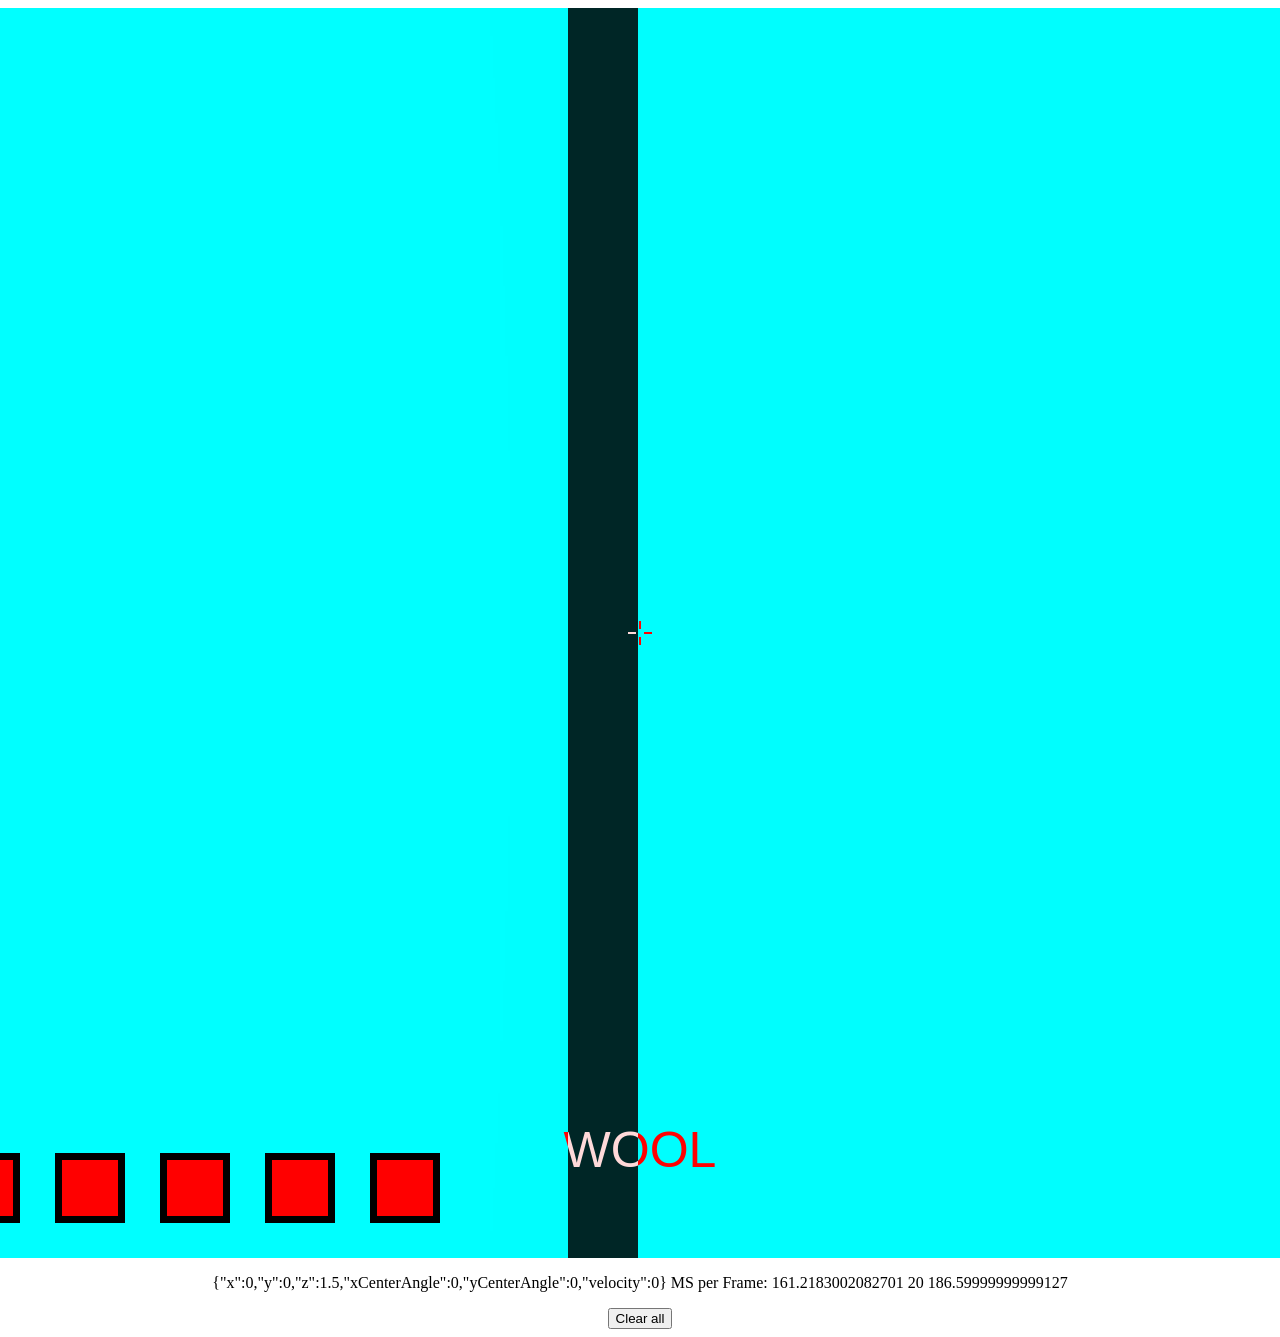
==== commit 7c32283d: "bug url params werent actually working" ====
--- a/raytracer.html
+++ b/raytracer.html
@@ -422,8 +422,11 @@
 
       const xDegs = 100;
       const yDegs = 50;
-      const xScale = url.searchParams.get("xscale") || 0.1;
-      const yScale = url.searchParams.get("yscale") || 0.1;
+
+      const urlParams = new URLSearchParams(window.location.search);
+
+      const xScale = urlParams.get("xscale") || 0.1;
+      const yScale = urlParams.get("yscale") || 0.1;
       const xCells = xDegs / xScale;
       const yCells = yDegs / yScale;
 
